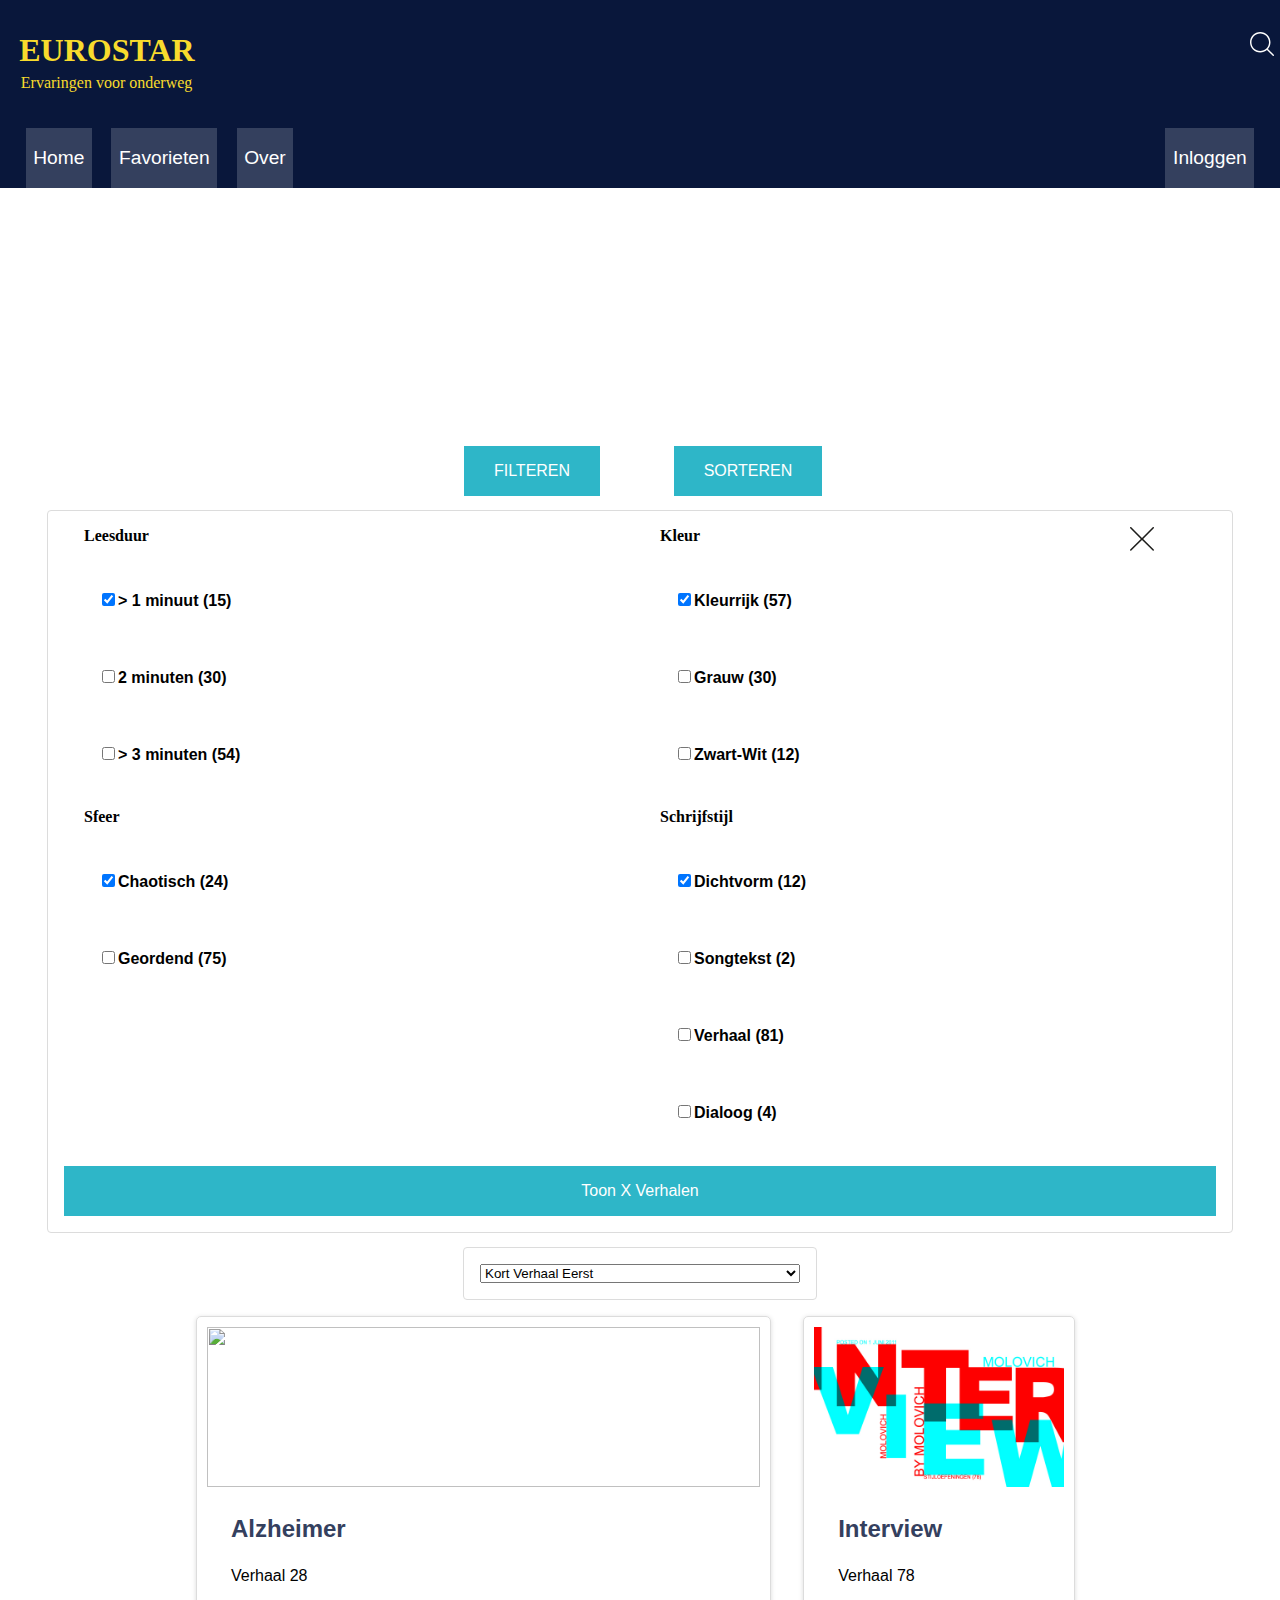
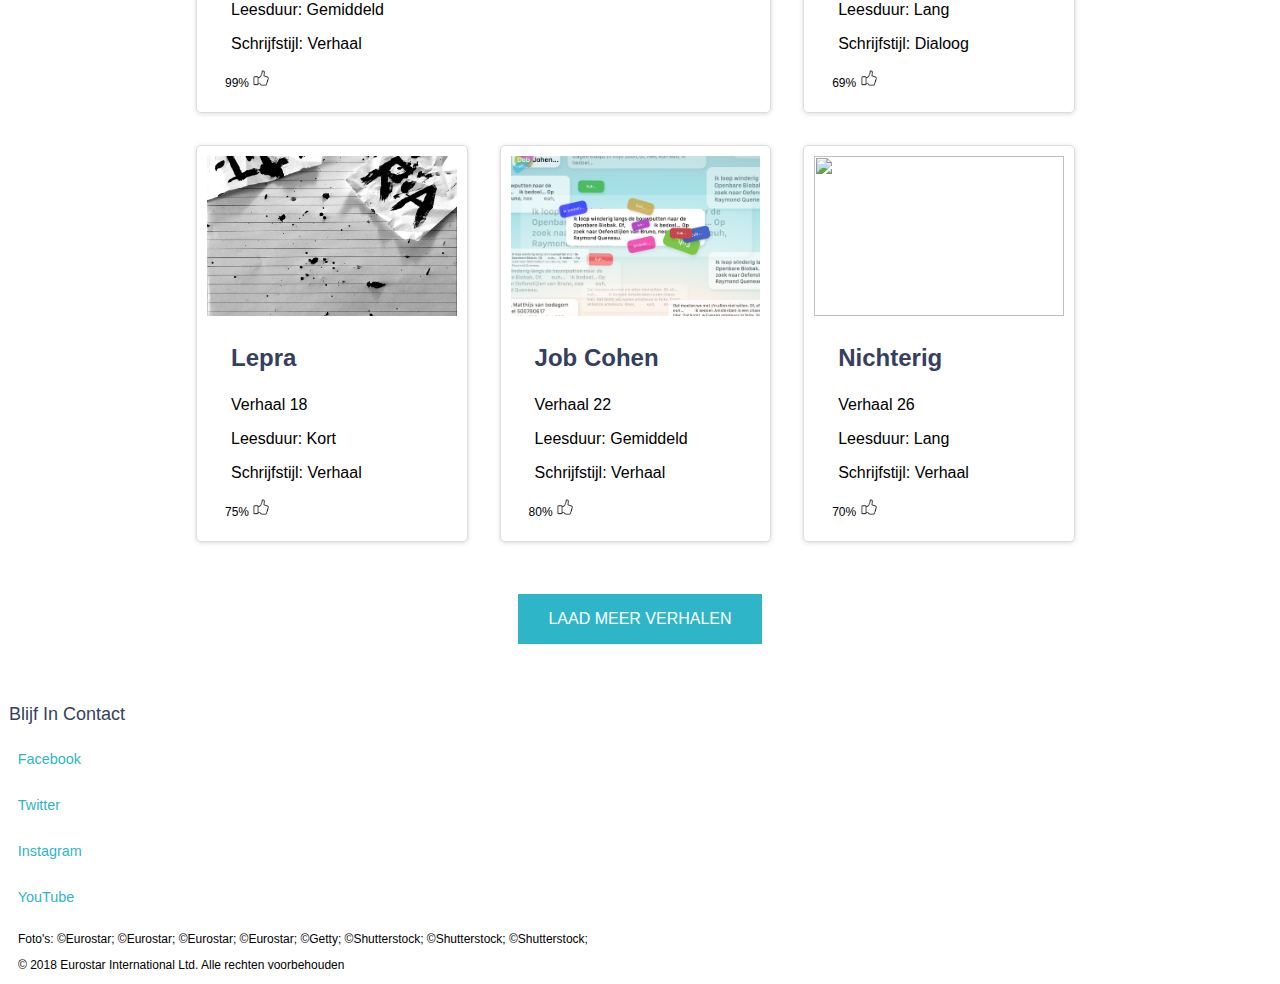
==== index.html @ 20e506d8 "Add files via upload" ====
<!DOCTYPE html>
<html>

<head>
    <title>99 Verhalen</title>
    <link rel="stylesheet" type="text/css" href="style.css">
    <link rel="stylesheet" href="/fonts/aspw-hv.ttf">
    <link rel="stylesheet" href="/fonts/Relay-Regular.ttf">
    <link rel="stylesheet" href="/fonts/Relay-Bold.ttf">
    <link rel="stylesheet" href="/fonts/Pembroke-Regular.ttf">
    <link rel="stylesheet" href="/fonts/Pembroke-Medium.ttf">

    <meta name="viewport" content="width=device-width, initial-scale=1">
</head>

<body>
    <script src="script.js"></script>
    <header>


        <h1>EUROSTAR</h1>
        <p>Ervaringen voor onderweg</p>
        <!--<form>
            <input type="text" placeholder="Zoeken..">
        </form>-->
        <nav>

            <ul>
                <li>
                    <a href="index.html">Home</a>
                </li>
                <li>
                    <a href="favorieten.html">Favorieten</a>
                </li>
                <li>
                    <a href="over.html">Over</a>
                </li>
                <li>
                    <a href="login.html">Inloggen</a>
                </li>
            </ul>
        </nav>

        <button>

            <object data="your.svg" type="image/svg+xml">
                <img src="img/magnifying-glass.svg" />
            </object>
        </button>

    </header>
    <h2>99 VERHALEN VOOR ONDERWEG</h2>


    <section>
        <button type="button" value="Show/Hide" onClick="showHideDiv('divMsg')">FILTEREN</button>
        <button type="button">SORTEREN</button>
    </section>

    <div id="divMsg">
        <form class="filter">
            <button type="button" value="Show/Hide" onClick="showHideDiv('divMsg')">
                <object data="your.svg" type="image/svg+xml">
                    <img src="img/cancel.svg" />
                </object>
            </button>
            <fieldset>
                <legend>Leesduur</legend>
                <label> <input type="checkbox" name="leesduur" value="> 1 min" checked>> 1 minuut (15)</label>
                <label> <input type="checkbox" name="leesduur" value="2 min">2 minuten (30)</label>
                <label> <input type="checkbox" name="leesduur" value="> 3 min">> 3 minuten (54)</label>
            </fieldset>

            <fieldset>
                <legend>Kleur</legend>
                <label><input type="checkbox" name="kleur" value="> 1 min" checked>Kleurrijk (57)</label>
                <label> <input type="checkbox" name="kleur" value="2 min">Grauw (30)</label>
                <label> <input type="checkbox" name="kleur" value="> 3 min">Zwart-Wit (12)</label>
            </fieldset>

            <fieldset>
                <legend>Sfeer</legend>
                <label> <input type="checkbox" name="sfeer" value="> 1 min" checked>Chaotisch (24)</label>
                <label> <input type="checkbox" name="sfeer" value="2 min">Geordend (75)</label>
            </fieldset>

            <fieldset>
                <legend>Schrijfstijl</legend>
                <label><input type="checkbox" name="schrijfstijl" value="> 1 min" checked>Dichtvorm (12)</label>
                <label> <input type="checkbox" name="leesduur" value="2 min">Songtekst (2)</label>
                <label> <input type="checkbox" name="leesduur" value="> 3 min">Verhaal (81)</label>
                <label> <input type="checkbox" name="leesduur" value="> 3 min">Dialoog (4)</label>
            </fieldset>
            <button>Toon X Verhalen</button>
        </form>
    </div>

    <form>
        <select name="sorteer">
            <option value="">Kort Verhaal Eerst</option>
            <option value="">Lang Verhaal Eerst</option>
            <option value="">Oudste Eerst</option>
            <option value="">Best Beoordeeld</option>
            <option value="">Slechtst Beordeeld</option>
        </select>


    </form>




    <main>






        <article>
            <img src="img/Alzheimer%20Poster%20V2.jpg" alt="">
            <h3><a href="verhaal.html">Alzheimer</a></h3>
            <p>Verhaal 28</p>
            <p>Leesduur: Gemiddeld</p>
            <p>Schrijfstijl: Verhaal</p>
            <footer>
                <p class="stars">99% <img src="/img/thumbsup.png" alt=""></p>
            </footer>
        </article>
        <h4> </h4>





        <article>
            <img src="img/Interview%20(78).jpg" alt="">
            <h3><a href="">Interview</a></h3>
            <p>Verhaal 78</p>
            <p>Leesduur: Lang</p>
            <p>Schrijfstijl: Dialoog</p>
            <footer>
                <p class="stars">69% <img src="/img/thumbsup.png" alt=""></p>
            </footer>
        </article>

        <article>
            <img src="img/Lepra_YorickdeWit.jpg" alt="">
            <h3><a href="">Lepra</a></h3>
            <p>Verhaal 18</p>
            <p>Leesduur: Kort</p>
            <p>Schrijfstijl: Verhaal</p>
            <footer>
                <p class="stars">75% <img src="/img/thumbsup.png" alt=""></p>
            </footer>
        </article>

        <article>
            <img src="img/STIJLOEFENINGEN_22.jpg" alt="">
            <h3><a href="">Job Cohen</a></h3>
            <p>Verhaal 22</p>
            <p>Leesduur: Gemiddeld</p>
            <p>Schrijfstijl: Verhaal</p>
            <footer>
                <p class="stars">80% <img src="/img/thumbsup.png" alt=""></p>
            </footer>
        </article>

        <article>
            <img src="img/Nichterig_Desktop_Luuk_Arts.png" alt="">
            <h3><a href="">Nichterig</a></h3>
            <p>Verhaal 26</p>
            <p>Leesduur: Lang</p>
            <p>Schrijfstijl: Verhaal</p>
            <footer>
                <p class="stars">70% <img src="/img/thumbsup.png" alt=""></p>
            </footer>
        </article>




    </main>
    <section>
        <button>LAAD MEER VERHALEN</button>
    </section>


    <footer class="end">
        <h5>Blijf In Contact</h5>
        <ul class="contact">
            <li><a href="">Facebook</a></li>
            <li><a href="">Twitter</a></li>
            <li><a href="">Instagram</a></li>
            <li><a href="">YouTube</a></li>
        </ul>
        <p>Foto's: ©Eurostar; ©Eurostar; ©Eurostar; ©Eurostar; ©Getty; ©Shutterstock; ©Shutterstock; ©Shutterstock;</p>
        <p> © 2018 Eurostar International Ltd. Alle rechten voorbehouden</p>
    </footer>










</body>



</html>
---- style.css ----
body,
html {
    margin: 0;
    padding: 0;

}



.ratings {
    max-width: 25em;
    min-width: 20em;
    min-height: 23em;

}

main {
    display: grid;
    grid-template-columns: 100%;
    margin-left: 2.18em;
    margin-right: 2.18em;

}

a {
    text-decoration: none;
    color: #34405e;
}

article {
    border: 0.0625em;
    padding: 0.625em;
    border-color: gainsboro;
    ;
    border-style: solid;

    margin-bottom: 1em;
    margin: 1em;

    border-radius: 0.3125em;
    box-shadow: 0em 0.0625em 0.3125em gainsboro;
    transition: 0.7sec;
    min-width: 14em;
}

article img {
    height: 10em;
    
}

/* main button:nth-child(-n+2) {
    width: 9em;
*/

}

article h2 {
    background: none;
    color: dimgrey;
    padding: 0.6em;

}



article button {
    margin: auto;
    width: 100%;
    align-content: center;
}

img {
    width: 100%;
    object-fit: cover;
}

header {
    background-color: #09173b;
}

h1 {
    color: #f8db2d;
    font-family: "Aspect";

    padding-bottom: 1em;
    padding-top: 1em;
    text-align: center;
    transition: 0.7s;
    margin-top: 0;
}

h2 {
    font-family: 'Aspect', sans-serif;
    margin-left: 1em;
    color: white;
    background-image: url("https://cdn.aarp.net/content/dam/aarp/money/budgeting_savings/2016/04/1140-yeager-sell-your-used-books.imgcache.rev6feda141288df73e8fd100822bb375ea.jpg");
    padding: 1.25em;
    padding-top: 2.5em;
    padding-bottom: 2.5em;
    margin: 0;
    font-size: 2.25em;
}



body section:nth-child(2) h2 {
    padding: 0.75em;
    padding-top: 2.5em;
    padding-bottom: 3em;
    background-image: url("https://cdn.aarp.net/content/dam/aarp/money/budgeting_savings/2016/04/1140-yeager-sell-your-used-books.imgcache.rev6feda141288df73e8fd100822bb375ea.jpg");
    background-size: 70%;
    color: white;
    height: 8, 25em;
}

h3 {
    font-family: "Pembroke-Medium", sans-serif;
    font-size: 1.5em;
    margin-left: 1em;
    font-weight: bolder;
}

h5 {
    font-family: 'Pembroke', sans-serif;
    font-size: 1.5em;
    font-weight: 400;
    color: #34405e;
    margin: 0;
    margin-left: 0.5em;
}

button {
    background-color: #2eb6c8;
    padding-left: 1.875em;
    padding-right: 1.875em;
    padding-top: 1em;
    padding-bottom: 1em;
    margin-top: 2.25em;
    font-family: "Pembroke", sans-serif;
    color: white;
    font-size: 1em;
    border: none;


}



header p {
    color: #f8db2d;
    margin: auto;
    width: 14em;
    margin-top: -3em;
    font-family: 'Aspect-Light'
}

p {
    font-family: "Pembroke", sans-serif;
    width: 16.125em;
    margin-left: 1.5em;
}



article:hover {}

footer {
    font-size: 0.75em;

}

ul {
    display: flex;
    flex-direction: row;
    margin: auto;
    padding: 0;

}

li {
    margin: .5em;
    margin-bottom: 0;
    margin-top: 1em;
    background-color: #34405e;
    padding: 0.4em;
    padding-top: 0.75em;
    padding-bottom: 0.75em;
    list-style-type: none;
    transition: 4sec;
    /* border-top: solid 0.5em;
    border-color: #34405e; */
    font-size: 1.2em;
}

li a {
    text-decoration: none;
    font-family: "Pembroke", sans-serif;
    color: white;

}

.verhaal {
    content: url("/img/viewportsArtboard%203.jpg");
    width: 100%;
}

button a {
    text-decoration: none;
    color: white;
}

li:hover {
    background-color: #525b75;
    /*
    border-top: solid 0.5em;
    border-color: #f8db2d; */
}

@media(max-width: 37.5em) {
    .verhaal {
        width: 100%;
        background-image: url("/img/Alzheimer%20Poster%20V2.jpg");
    }

    .filter {
        grid-template-columns: 99%;

        display: block;
    }

    form fieldset:first-of-type {
        margin-top: 1.5em;
    }

    .verhaal {
        content: url("/img/viewportsArtboard%205.jpg");
        width: 100%;
    }

}

@media(min-width: 37.5em) and (max-width: 50em) {
    main {
        grid-template-columns: 50% 50%;
        margin-left: 4.12em;
        margin-right: 4.12em;
    }

    header p {
        margin-left: 1.3em;
    }

    article:first-child {
        grid-column-start: 1;
        grid-column-end: 3;
    }

    li {
        padding-top: 1em;
        padding-bottom: 1em;
    }

    h1 {
        text-align: left;
        margin-left: 0.6em;
        margin-right: 0;
    }

    li:nth-of-type(4) {
        margin-left: auto;

    }

    ul {
        margin: 1em;
        margin-bottom: 0;
        max-width: 100%;
    }

    form fieldset:nth-child(3) {
        margin-left: 1.5em;
    }




    h4:first-of-type {
        display: none;
        color: transparent;
        font-size: 0;
    }


    .verhaal {
        content: url("/img/viewportsArtboard%204.jpg");
        width: 100%;
    }




    .filter {
        width: 90%;
        display: grid;
        grid-template-columns: 50% 50%;

    }


}



@media(min-width: 50em) {
    main {
        grid-template-columns: 33% 33% 33%;
        margin-left: 11.25em;
        margin-right: 11.25em;
    }

    li {
        padding-top: 1em;
        padding-bottom: 1em;
    }



    article:first-child {
        grid-column-start: 1;
        grid-column-end: 3;
    }

    li:nth-of-type(4) {
        margin-left: auto;

    }

    h1 {
        text-align: left;
        margin-left: 0.6em;
        margin-right: 0;
    }

    ul {
        margin: 1em;
        margin-bottom: 0;
        max-width: 100%;
    }

    header p {
        margin-left: 1.3em;
    }

    h4:first-of-type {
        display: none;
        color: transparent;
        font-size: 0;
    }

    .verhaal {
        content: url("/img/interatie%20animatie.gif");
        width: 100%;

    }

    .filter {
        width: 90%;
        display: grid;
        grid-template-columns: 50% 50%;
    }

}










footer p {
    width: 100%;
}



fieldset {
    padding: 1em;
    font-family: 'Pembroke', sans-serif;
    border: none;
    display: flex;
    flex-direction: column;
}

legend {
    font-family: "Aspect";
    font-weight: bold;

}

form button {
    margin: 0;
    grid-column-start: 1;
    grid-column-end: 3;

}


nav {

    justify-content: space-between;
}

.rating {
    width: 2em;
    height: 2em;



}

.rating:nth-child(3) {
    transform: rotate(180deg);
}

/*div {
    display: flex;
    align-items: stretch;
    margin: 1em;
    display: none;


}

div p {
    margin: 0;
    padding: 0.5em;
    font-family: "Pembroke", sans-serif;
    color: white;

}

div p:nth-child(1) {
    background-color: green;

}

div p:nth-child(2) {
    background-color: red;

    flex-shrink: 1;

}
*/
label {
    margin: 1em;

    font-family: "Pembroke", sans-serif;
    font-weight: bold;

}

section:first-of-type {

    margin: auto;
    width: 100%;
    display: grid;
    align-self: center;

    grid-template-columns: repeat(6, 1fr);
    grid-gap: 1em;


}

section button {
    grid-column-start: 3;
}

section button:nth-child(2) {
    grid-column-start: 4;
}


/* section p:nth-child(n+3) {
    position: absolute;
}

section p:nth-child(0) {
    left: 4em;
}

section p:nth-child(1) {
    left: 7em;
    bottom: 4em;
}

section p:nth-child(2) {
    left: 2em;
    top: 40em;
}

section p:nth-child(3) {
    left: 15em;
    top: 57em;
}

section p:nth-child(4) {
    left: 10em;
    top: 70em;
}

section p:nth-child(5) {
    left: 1em;
    top: 85em
}

section p:nth-child(6) {
    left: 19em;
    top: 95em
}

section p:nth-child(7) {
    left: 10em;
    top: 120em
}



section article {
    position: relative;
    top: 120em;

}
*/
form {
    display: flex;
    flex-direction: column;
    width: 20em;
    border-style: solid;
    padding: 1em;
    border-width: 0.09em;
    margin: auto;
    border-color: gainsboro;
    border-radius: 0.25em;
    margin-top: 0.875em;

}

form input {

    padding-left: 1.25em;
    padding-right: 1.25em;
    padding-bottom: 1em;
    padding-top: 1em;
    border-radius: 0.2em;
    border-color: #2eb6c8;
    border-width: 0.04em;
    background-color: #c1d4da;
    font-family: 'Pembroke', sans-serif;
    font-size: 1em;

    margin-bottom: 1em;
    margin-top: 1em;
}



article footer {
    position: inherit;

}



/* deze styling zorgt ervoor dat de indicator altijd fixed bovenaan de pagina staat */
.header {
    position: fixed;
    top: 0;
    z-index: 1;
    width: 100%;
    background-color: #faec48;
}

/* De container krijgt een donkerblauwe achterrond */
.progress-container {
    width: 100%;
    height: 0.5em;
    background: #34405e;
}

/* Hier krijgt de progress bar een gele kleur*/
.progress-bar {
    height: 0.5em;
    background: #faec48;
    width: 0%;
}

header button {
    background-color: transparent;
    position: absolute;
    top: 1em;
    right: 0;
    margin: 0;
}

object img {
    width: 1.5em;
    position: absolute;
}

form {
    position: relative;
}


form button:first-of-type {
    background-color: transparent;
    width: 0.75em;
    position: absolute;

    right: 3.5em;
    margin: 0;
}

main h2 {
    padding: 0;
    background: none;
    color: #09173b;
}

h4 {
    border-bottom: solid 0.5em;
    color: #c1d4da;
    width: 5em;
    margin: auto;
    margin-bottom: 2em;

}

.svg {
    object-fit: contain;
    padding: 1em;
}

body section button {
    display: block;
    margin-left: auto;
    margin-right: auto;

}

.thumbs {
    width: 1em;
    display: inline;
    position: relative;
    margin-left: 3em;
    background: transparent;
}

.balk {
    object-fit: contain;
}

.login {
    width: 15em;
    margin: auto;
}

.help {
    font-family: 'Pembroke', sans-serif;
    margin: 0.5em;
}

.empty {
    margin-bottom: 3em;

    background-image: url("");
    background-color: #c1d4da;
    color: #09173b;
}

.contact {
    display: flex;
    flex-direction: column;

}

.contact li {
    background: none;
    margin: 0;

}

.contact li a {
    color: #2eb6c8;
}

.contact li:nth-of-type(4) {
    margin-left: 0;
}

.end {
    margin-bottom: 0;
    margin-top: 5em;
}

.expand input[type=search] {
	width: 15px;
	padding-left: 10px;
	color: transparent;
    cursor: pointer;
   
}
    
.expand input[type=search]:focus {
	width: 130px;
	padding-left: 32px;
	color: #000;
	background-color: #fff;
	cursor: auto;
}
   
.emptyst { padding: 1em;
    margin: 4em;
   font-weight: 700;
    color: grey;
    position: relative;
    margin-bottom: 5em;
    
}
  
p img {
    width: 1.5em;
    height: 1.5em;
  
    object-fit: contain
}
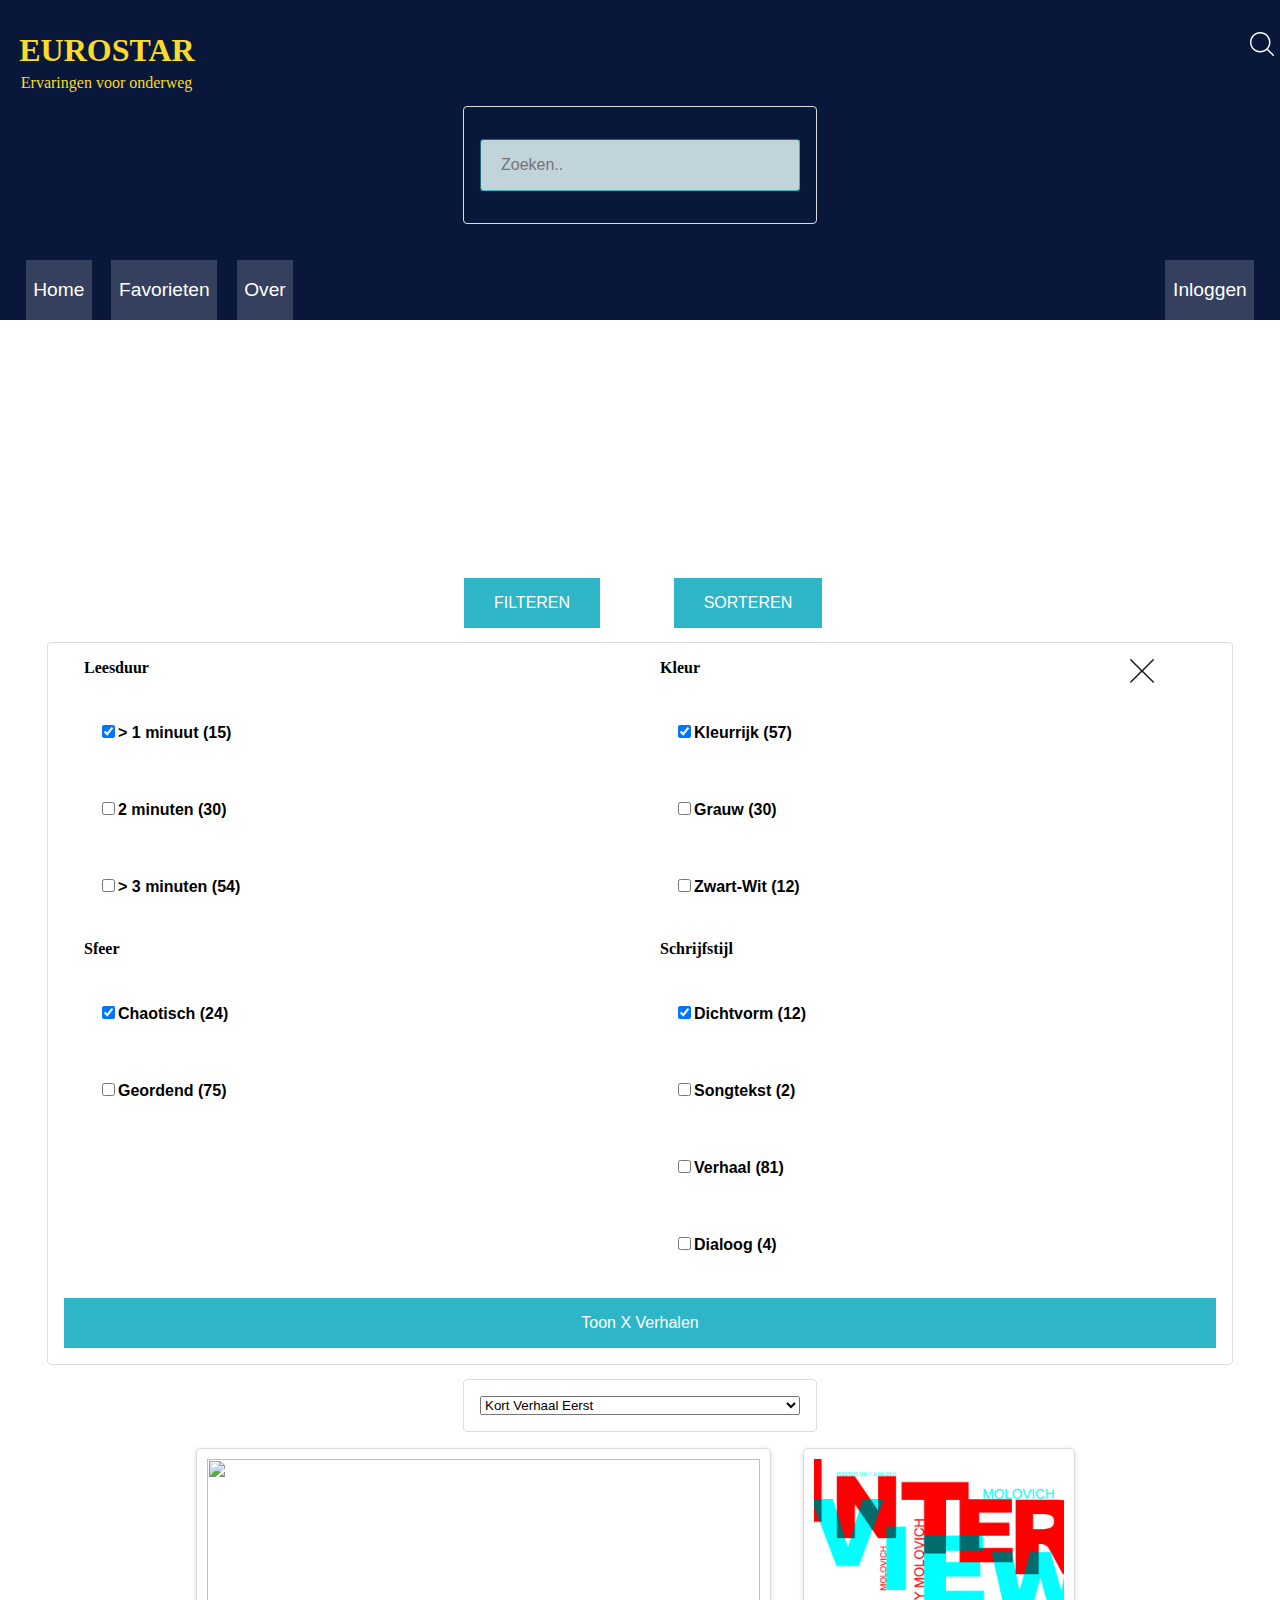
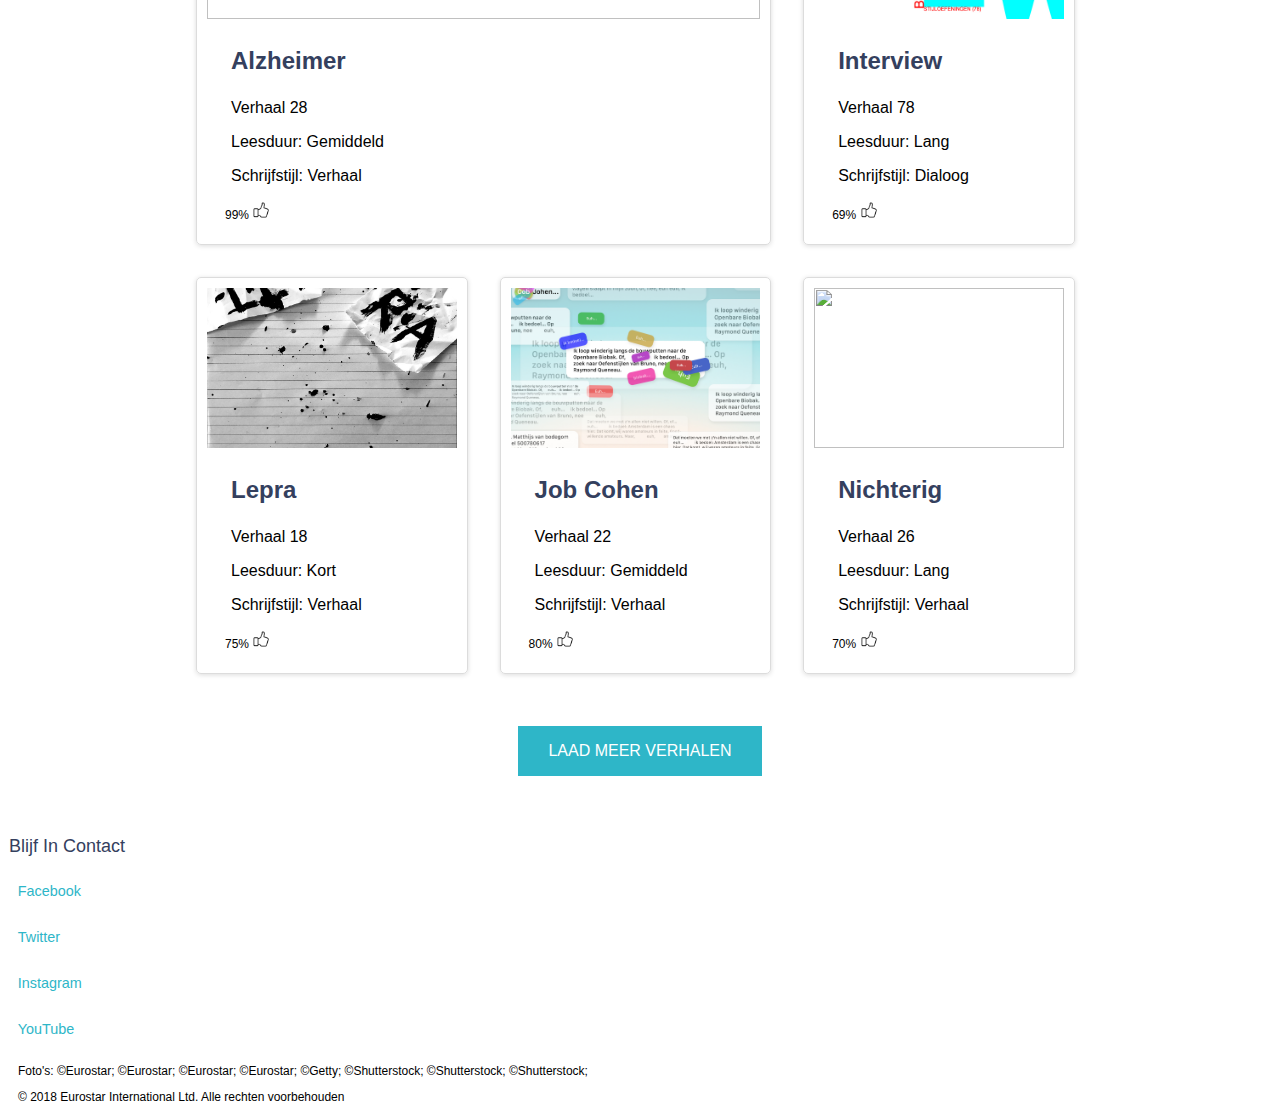
==== commit 836a7288: "Add files via upload" ====
--- a/index.html
+++ b/index.html
@@ -4,11 +4,11 @@
 <head>
     <title>99 Verhalen</title>
     <link rel="stylesheet" type="text/css" href="style.css">
-    <link rel="stylesheet" href="/fonts/aspw-hv.ttf">
-    <link rel="stylesheet" href="/fonts/Relay-Regular.ttf">
-    <link rel="stylesheet" href="/fonts/Relay-Bold.ttf">
-    <link rel="stylesheet" href="/fonts/Pembroke-Regular.ttf">
-    <link rel="stylesheet" href="/fonts/Pembroke-Medium.ttf">
+    <link rel="stylesheet" href="fonts/aspw-hv.ttf">
+    <link rel="stylesheet" href="fonts/Relay-Regular.ttf">
+    <link rel="stylesheet" href="fonts/Relay-Bold.ttf">
+    <link rel="stylesheet" href="fonts/Pembroke-Regular.ttf">
+    <link rel="stylesheet" href="fonts/Pembroke-Medium.ttf">
 
     <meta name="viewport" content="width=device-width, initial-scale=1">
 </head>
@@ -20,9 +20,9 @@
 
         <h1>EUROSTAR</h1>
         <p>Ervaringen voor onderweg</p>
-        <!--<form>
+        <form class="zoeken">
             <input type="text" placeholder="Zoeken..">
-        </form>-->
+        </form>
         <nav>
 
             <ul>
@@ -44,7 +44,7 @@
         <button>
 
             <object data="your.svg" type="image/svg+xml">
-                <img src="img/magnifying-glass.svg" />
+                <img class="mag" src="img/magnifying-glass.svg" />
             </object>
         </button>
 
@@ -124,7 +124,7 @@
             <p>Leesduur: Gemiddeld</p>
             <p>Schrijfstijl: Verhaal</p>
             <footer>
-                <p class="stars">99% <img src="/img/thumbsup.png" alt=""></p>
+                <p class="stars">99% <img src="img/thumbsup.png" alt=""></p>
             </footer>
         </article>
         <h4> </h4>
@@ -140,7 +140,7 @@
             <p>Leesduur: Lang</p>
             <p>Schrijfstijl: Dialoog</p>
             <footer>
-                <p class="stars">69% <img src="/img/thumbsup.png" alt=""></p>
+                <p class="stars">69% <img src="img/thumbsup.png" alt=""></p>
             </footer>
         </article>
 
@@ -151,7 +151,7 @@
             <p>Leesduur: Kort</p>
             <p>Schrijfstijl: Verhaal</p>
             <footer>
-                <p class="stars">75% <img src="/img/thumbsup.png" alt=""></p>
+                <p class="stars">75% <img src="img/thumbsup.png" alt=""></p>
             </footer>
         </article>
 
@@ -162,7 +162,7 @@
             <p>Leesduur: Gemiddeld</p>
             <p>Schrijfstijl: Verhaal</p>
             <footer>
-                <p class="stars">80% <img src="/img/thumbsup.png" alt=""></p>
+                <p class="stars">80% <img src="img/thumbsup.png" alt=""></p>
             </footer>
         </article>
 
@@ -173,7 +173,7 @@
             <p>Leesduur: Lang</p>
             <p>Schrijfstijl: Verhaal</p>
             <footer>
-                <p class="stars">70% <img src="/img/thumbsup.png" alt=""></p>
+                <p class="stars">70% <img src="img/thumbsup.png" alt=""></p>
             </footer>
         </article>
 
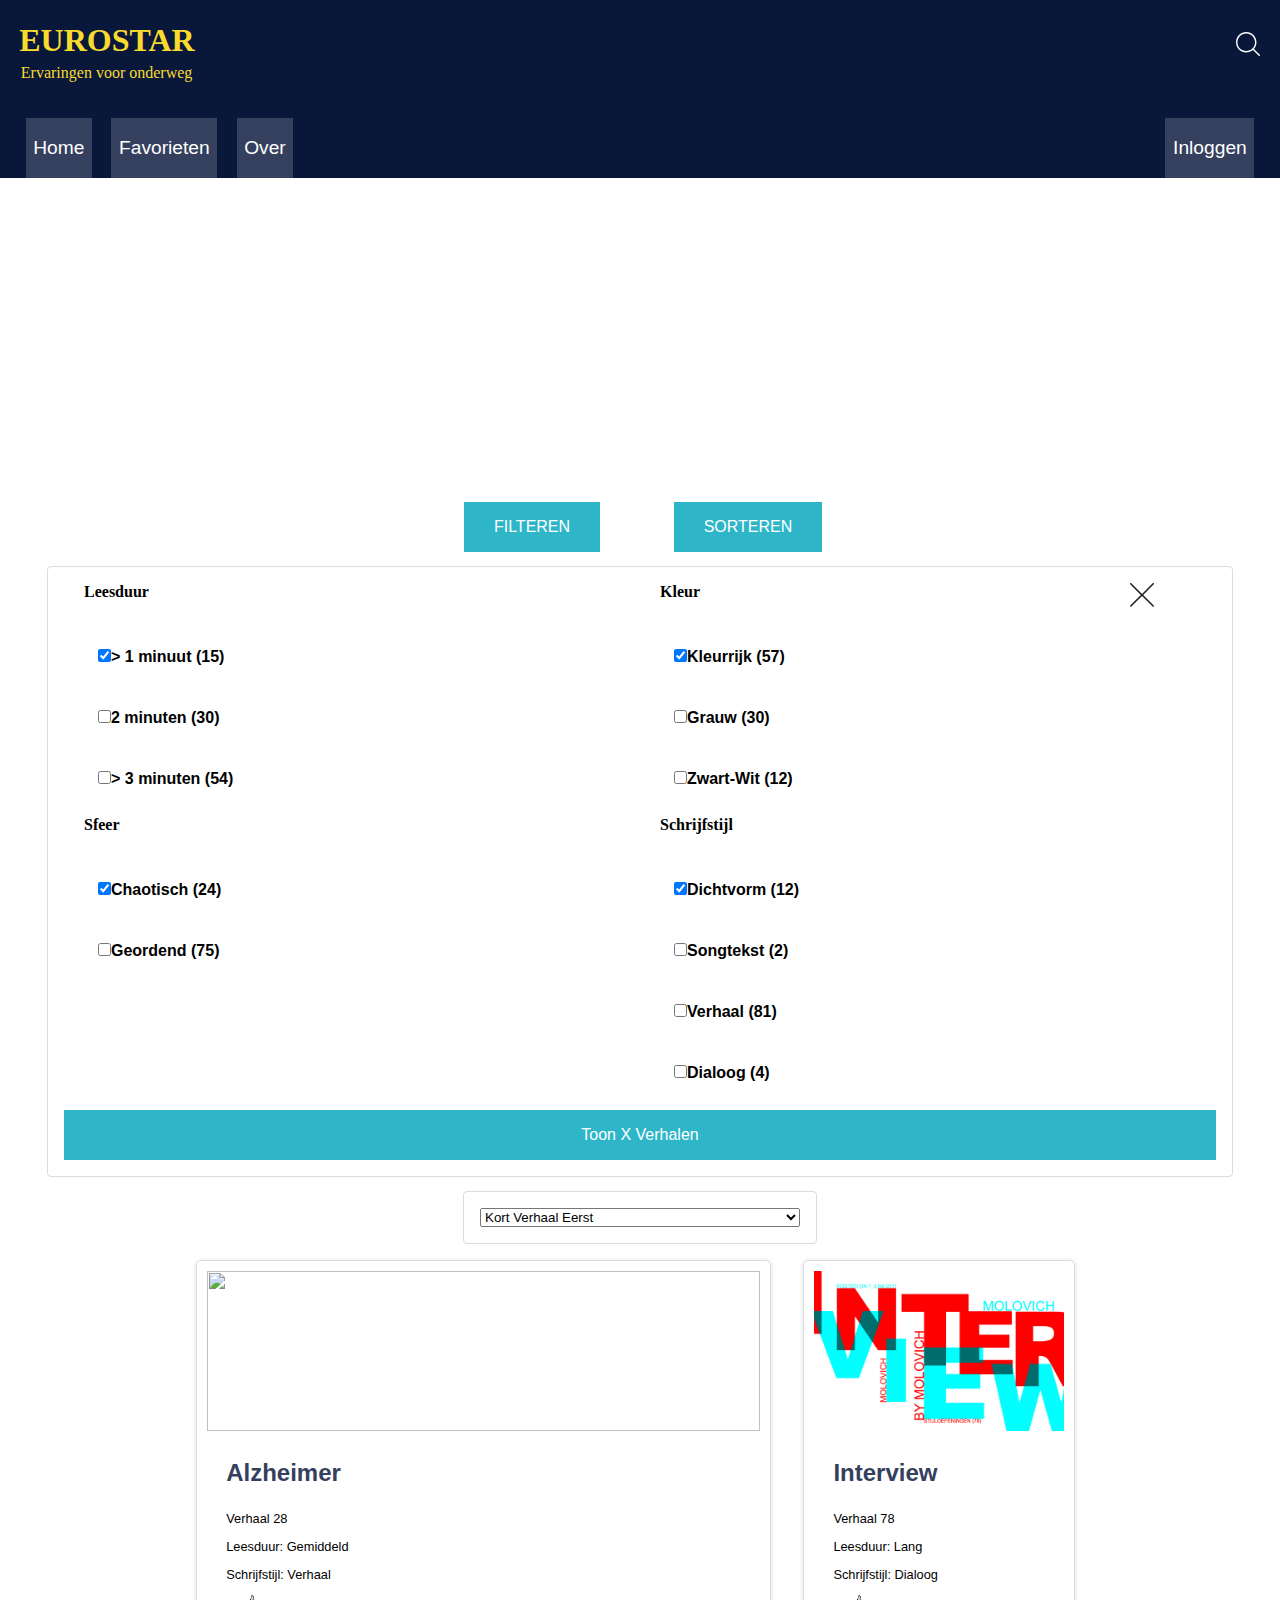
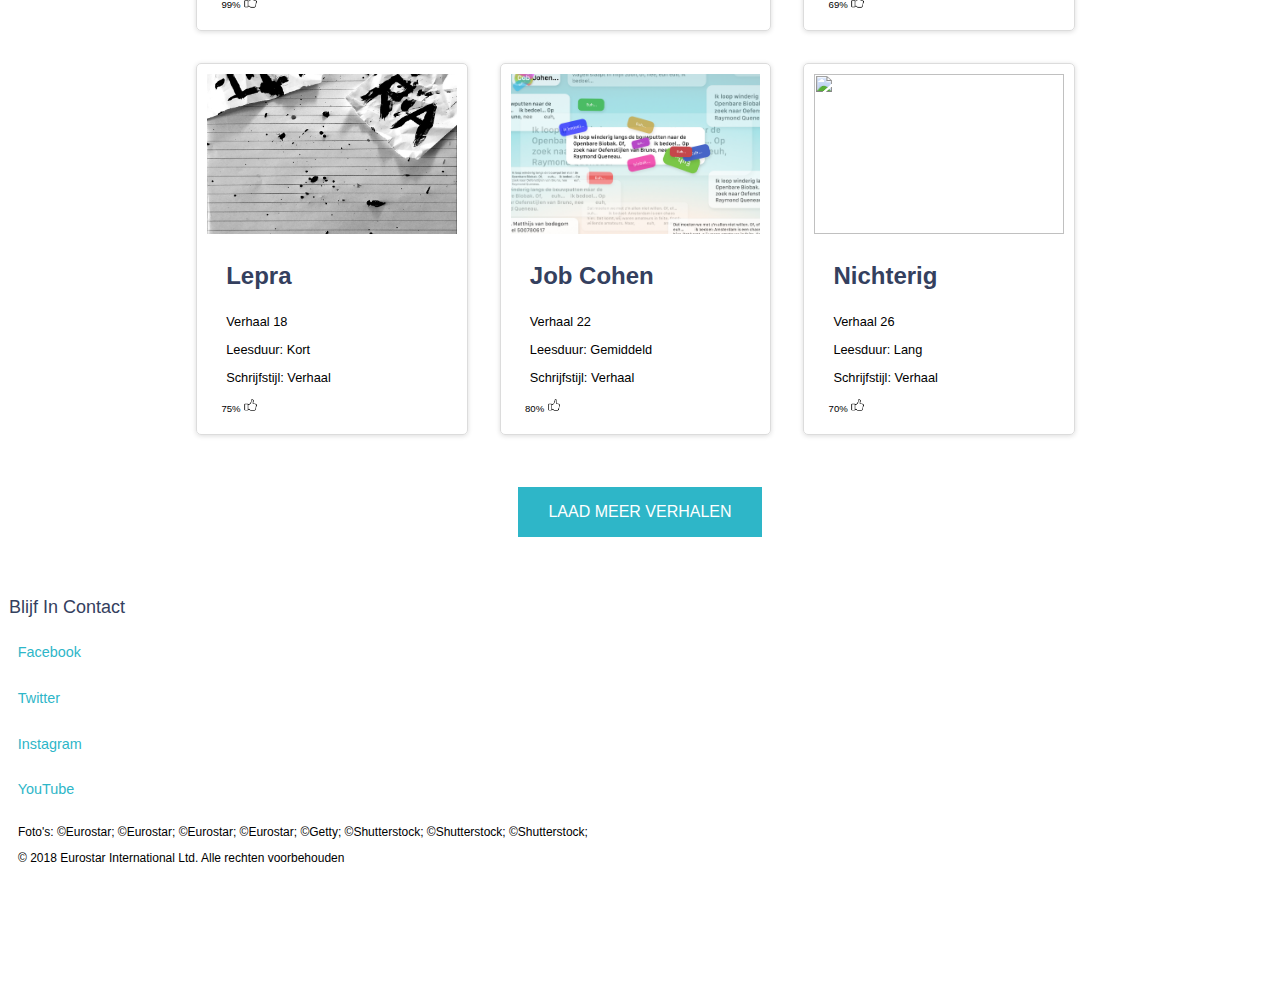
==== commit e44251e8: "Add files via upload" ====
--- a/index.html
+++ b/index.html
@@ -14,15 +14,18 @@
 </head>
 
 <body>
-    <script src="script.js"></script>
+    
     <header>
-
+    <section>
+ <form action="/index.html" class="show-search">
+      <input type="text" placeholder="Zoeken.." name="search">
+      <button type="submit"></button>
+        </form>
+        </section>
 
         <h1>EUROSTAR</h1>
         <p>Ervaringen voor onderweg</p>
-        <form class="zoeken">
-            <input type="text" placeholder="Zoeken..">
-        </form>
+      
         <nav>
 
             <ul>
@@ -40,20 +43,21 @@
                 </li>
             </ul>
         </nav>
-
         <button>
 
             <object data="your.svg" type="image/svg+xml">
-                <img class="mag" src="img/magnifying-glass.svg" />
+                <img src="img/magnifying-glass.svg" />
             </object>
         </button>
 
+    
+
     </header>
     <h2>99 VERHALEN VOOR ONDERWEG</h2>
 
 
     <section>
-        <button type="button" value="Show/Hide" onClick="showHideDiv('divMsg')">FILTEREN</button>
+        <button type="button">FILTEREN</button>
         <button type="button">SORTEREN</button>
     </section>
 
@@ -127,7 +131,7 @@
                 <p class="stars">99% <img src="img/thumbsup.png" alt=""></p>
             </footer>
         </article>
-        <h4> </h4>
+        <div></div>
 
 
 
@@ -198,17 +202,8 @@
         <p> © 2018 Eurostar International Ltd. Alle rechten voorbehouden</p>
     </footer>
 
-
-
-
-
-
-
-
-
-
 </body>
-
+<script src="script.js"></script>
 
 
 </html>
--- a/style.css
+++ b/style.css
@@ -19,8 +19,11 @@
     grid-template-columns: 100%;
     margin-left: 2.18em;
     margin-right: 2.18em;
-
-}
+     margin-left: auto;
+    margin-right: auto;
+    transition: 0.7s ease-out;
+}
+
 
 a {
     text-decoration: none;
@@ -31,16 +34,15 @@
     border: 0.0625em;
     padding: 0.625em;
     border-color: gainsboro;
-    ;
+    
     border-style: solid;
-
     margin-bottom: 1em;
     margin: 1em;
-
     border-radius: 0.3125em;
     box-shadow: 0em 0.0625em 0.3125em gainsboro;
-    transition: 0.7sec;
+    transition:  0.7sec ease-out;
     min-width: 14em;
+    
 }
 
 article img {
@@ -99,6 +101,7 @@
     padding-bottom: 2.5em;
     margin: 0;
     font-size: 2.25em;
+    min-height: 3em;
 }
 
 
@@ -116,7 +119,7 @@
 h3 {
     font-family: "Pembroke-Medium", sans-serif;
     font-size: 1.5em;
-    margin-left: 1em;
+    margin-left: 0.8em;
     font-weight: bolder;
 }
 
@@ -162,7 +165,10 @@
 
 
 
-article:hover {}
+article:hover {
+    transform: scale(1.04);
+}
+
 
 footer {
     font-size: 0.75em;
@@ -200,7 +206,7 @@
 }
 
 .verhaal {
-    content: url("/img/viewportsArtboard%203.jpg");
+    content: url("img/viewportsArtboard%203.jpg");
     width: 100%;
 }
 
@@ -216,10 +222,20 @@
     border-color: #f8db2d; */
 }
 
-@media(max-width: 37.5em) {
+input:invalid {
+    background-color: lightgray;
+}
+
+
+
+input:last-child {
+     background-color: #c1d4da;
+}
+
+@media(max-width: 42em) {
     .verhaal {
         width: 100%;
-        background-image: url("/img/Alzheimer%20Poster%20V2.jpg");
+        background-image: url("img/Alzheimer%20Poster%20V2.jpg");
     }
 
     .filter {
@@ -233,18 +249,29 @@
     }
 
     .verhaal {
-        content: url("/img/viewportsArtboard%205.jpg");
+        content: url("img/viewportsArtboard%205.jpg");
         width: 100%;
     }
-
-}
-
-@media(min-width: 37.5em) and (max-width: 50em) {
+    
+    .zoeken {
+    display: none;
+}
+    nav ul {
+justify-content: center;    
+    }
+    
+   
+}
+
+@media(min-width: 42em) and (max-width: 73em) {
     main {
         grid-template-columns: 50% 50%;
         margin-left: 4.12em;
         margin-right: 4.12em;
     }
+    .zoeken {
+    display: none;
+}
 
     header p {
         margin-left: 1.3em;
@@ -280,11 +307,13 @@
     form fieldset:nth-child(3) {
         margin-left: 1.5em;
     }
-
-
-
-
-    h4:first-of-type {
+    
+   
+
+
+
+
+   main div {
         display: none;
         color: transparent;
         font-size: 0;
@@ -292,7 +321,7 @@
 
 
     .verhaal {
-        content: url("/img/viewportsArtboard%204.jpg");
+        content: url("img/viewportsArtboard%204.jpg");
         width: 100%;
     }
 
@@ -311,19 +340,29 @@
 
 
 
-@media(min-width: 50em) {
+@media(min-width: 73em) {
     main {
         grid-template-columns: 33% 33% 33%;
         margin-left: 11.25em;
         margin-right: 11.25em;
     }
+    
+    .mag {
+        display: none;
+    }
 
     li {
         padding-top: 1em;
         padding-bottom: 1em;
     }
 
-
+.zoeken {
+    float: right;
+    position: absolute;
+    right: -0.5em;
+    top: -1em;
+    border: none;
+}
 
     article:first-child {
         grid-column-start: 1;
@@ -351,14 +390,14 @@
         margin-left: 1.3em;
     }
 
-    h4:first-of-type {
+    main div {
         display: none;
         color: transparent;
         font-size: 0;
     }
 
     .verhaal {
-        content: url("/img/interatie%20animatie.gif");
+        content: url("img/interatie%20animatie.gif");
         width: 100%;
 
     }
@@ -370,15 +409,6 @@
     }
 
 }
-
-
-
-
-
-
-
-
-
 
 footer p {
     width: 100%;
@@ -402,6 +432,7 @@
 
 form button {
     margin: 0;
+    width: 100%;
     grid-column-start: 1;
     grid-column-end: 3;
 
@@ -546,6 +577,7 @@
     border-color: gainsboro;
     border-radius: 0.25em;
     margin-top: 0.875em;
+    transition: 0.7sec;
 
 }
 
@@ -631,12 +663,8 @@
     color: #09173b;
 }
 
-h4 {
-    border-bottom: solid 0.5em;
-    color: #c1d4da;
-    width: 5em;
-    margin: auto;
-    margin-bottom: 2em;
+
+
 
 }
 
@@ -737,4 +765,86 @@
     height: 1.5em;
   
     object-fit: contain
-}+}
+
+
+
+main div {
+      border-bottom: solid 0.5em;
+    color: #c1d4da;
+    width: 15em;
+    margin: auto;
+    margin-bottom: 2em;
+}
+
+article p {
+    font-size: 0.8em;
+    
+}
+
+input {
+    margin: 0;
+    
+    
+}
+
+label {
+    margin-bottom: 0;
+}
+input:focus {
+     outline: none;
+    transform: scale(1.05);
+}
+
+
+header {
+    margin-top: -8em;
+    transition: margin 0.4s ease-out;
+}
+
+.show-search{
+    margin-top: 0em;
+}
+
+header > button {
+    width: 1em;
+    margin-right: 0.9em;;
+}
+
+button img {
+    object-fit:scale-down;
+}
+
+button:hover {
+    background-color: #c1d4da;
+}
+
+button:focus {
+    outline: none;
+}
+
+footer li:hover {
+    text-decoration: underline;
+}
+
+input:required:valid {
+    border-color: green;
+    background: url("img/tick-sign.svg") no-repeat 95% 50%;
+  background-size: 25px;
+}
+
+
+
+.show {
+    display: none;
+}
+
+.iets {
+    margin-top: 0;
+}
+
+header button:hover {
+    background-color: transparent;
+    transform: scale(1.04);
+}
+
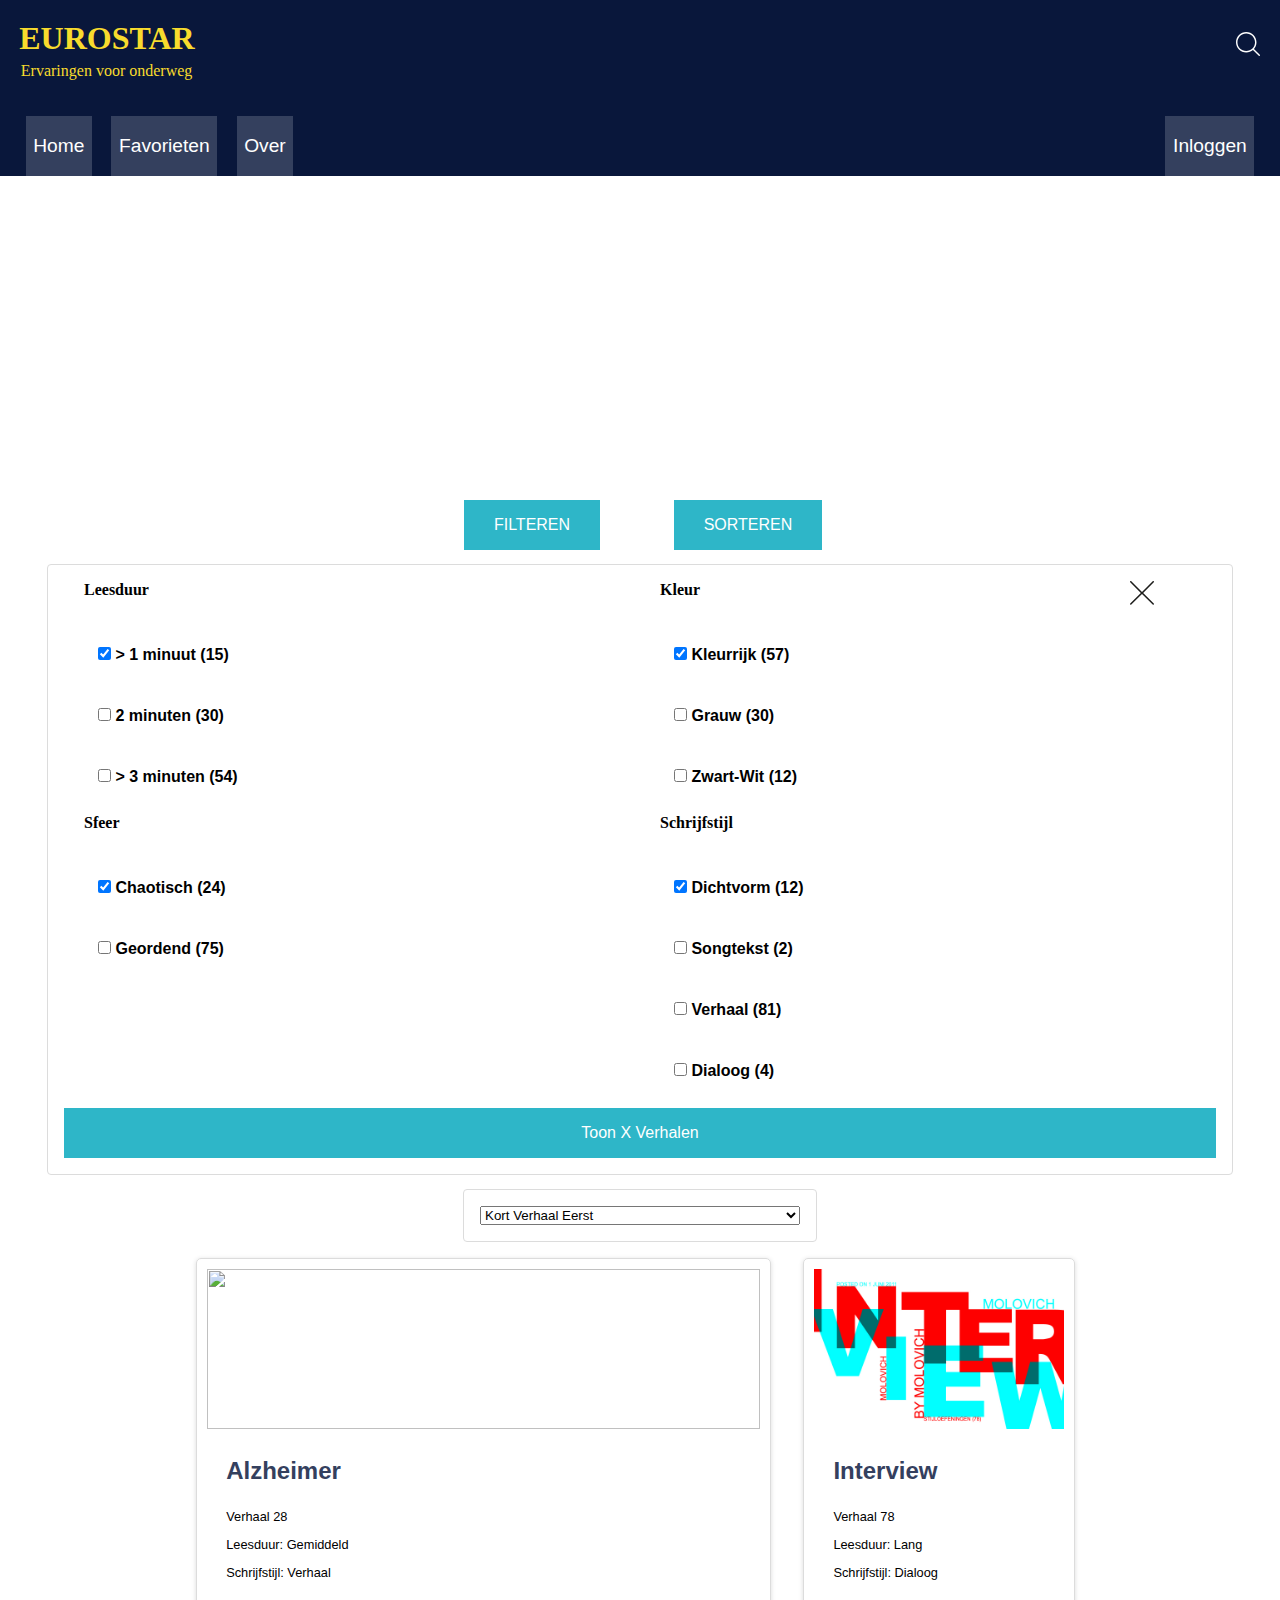
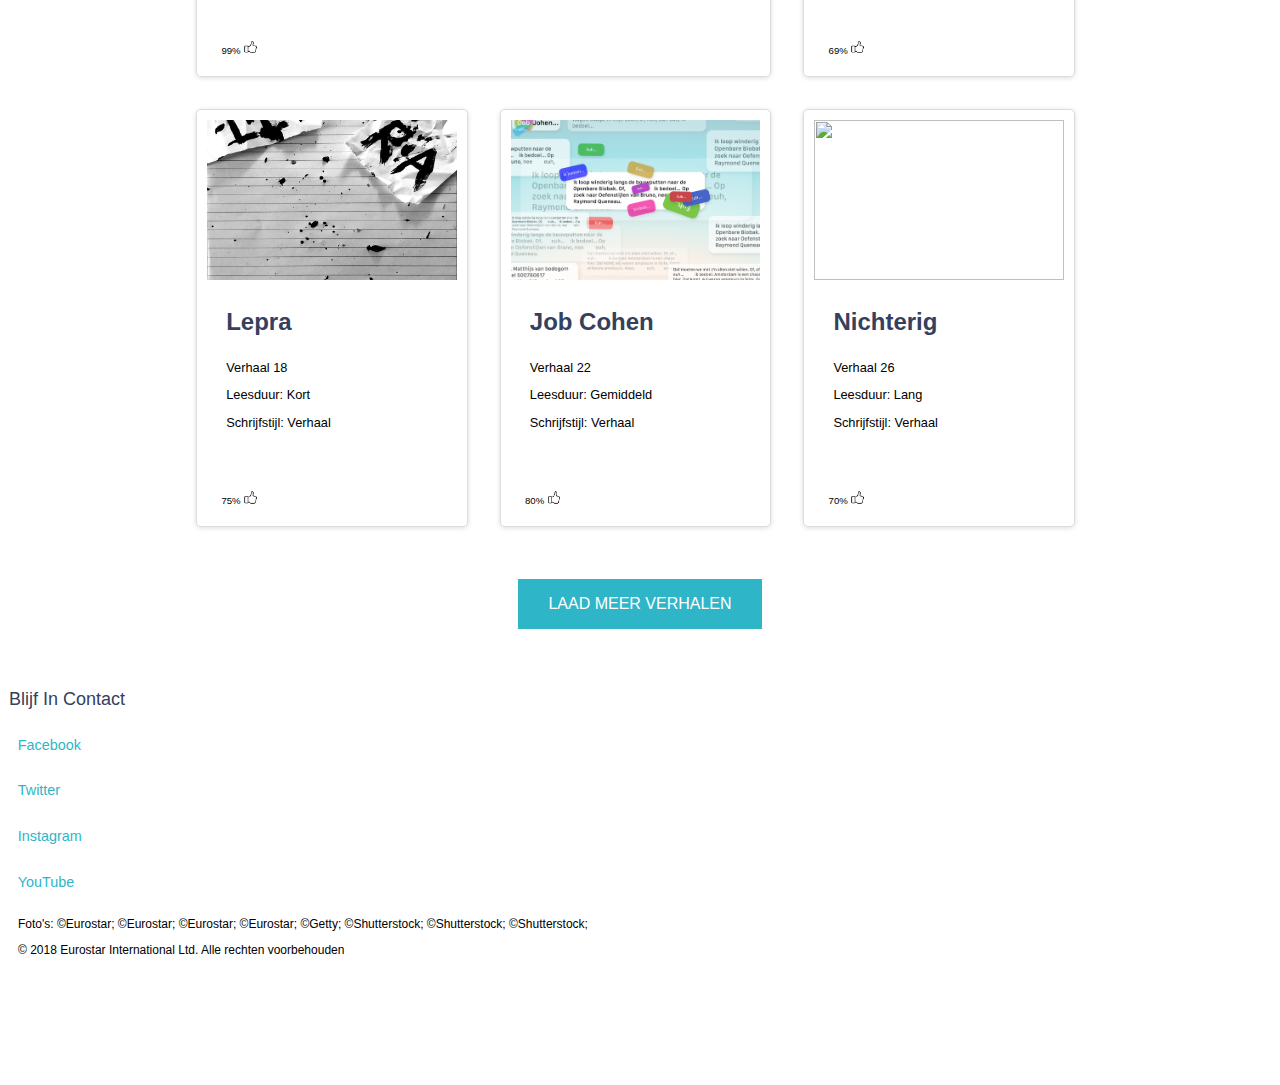
==== commit 4c2e3fea: "Add files via upload" ====
--- a/index.html
+++ b/index.html
@@ -17,7 +17,7 @@
     
     <header>
     <section>
- <form action="/index.html" class="show-search">
+ <form action="/index.html">
       <input type="text" placeholder="Zoeken.." name="search">
       <button type="submit"></button>
         </form>
@@ -61,39 +61,39 @@
         <button type="button">SORTEREN</button>
     </section>
 
-    <div id="divMsg">
-        <form class="filter">
-            <button type="button" value="Show/Hide" onClick="showHideDiv('divMsg')">
+    <div>
+        <form>
+            <button type="button" value="Show/Hide">
                 <object data="your.svg" type="image/svg+xml">
                     <img src="img/cancel.svg" />
                 </object>
             </button>
             <fieldset>
                 <legend>Leesduur</legend>
-                <label> <input type="checkbox" name="leesduur" value="> 1 min" checked>> 1 minuut (15)</label>
-                <label> <input type="checkbox" name="leesduur" value="2 min">2 minuten (30)</label>
-                <label> <input type="checkbox" name="leesduur" value="> 3 min">> 3 minuten (54)</label>
+                <label> <input type="checkbox" name="leesduur" value="> 1 min" checked> > 1 minuut (15)</label>
+                <label> <input type="checkbox" name="leesduur" value="2 min"> 2 minuten (30)</label>
+                <label> <input type="checkbox" name="leesduur" value="> 3 min"> > 3 minuten (54)</label>
             </fieldset>
 
             <fieldset>
                 <legend>Kleur</legend>
-                <label><input type="checkbox" name="kleur" value="> 1 min" checked>Kleurrijk (57)</label>
-                <label> <input type="checkbox" name="kleur" value="2 min">Grauw (30)</label>
-                <label> <input type="checkbox" name="kleur" value="> 3 min">Zwart-Wit (12)</label>
+                <label><input type="checkbox" name="kleur" value="> 1 min" checked> Kleurrijk (57)</label>
+                <label> <input type="checkbox" name="kleur" value="2 min"> Grauw (30)</label>
+                <label> <input type="checkbox" name="kleur" value="> 3 min"> Zwart-Wit (12)</label>
             </fieldset>
 
             <fieldset>
                 <legend>Sfeer</legend>
-                <label> <input type="checkbox" name="sfeer" value="> 1 min" checked>Chaotisch (24)</label>
-                <label> <input type="checkbox" name="sfeer" value="2 min">Geordend (75)</label>
+                <label> <input type="checkbox" name="sfeer" value="> 1 min" checked> Chaotisch (24)</label>
+                <label> <input type="checkbox" name="sfeer" value="2 min"> Geordend (75)</label>
             </fieldset>
 
             <fieldset>
                 <legend>Schrijfstijl</legend>
-                <label><input type="checkbox" name="schrijfstijl" value="> 1 min" checked>Dichtvorm (12)</label>
-                <label> <input type="checkbox" name="leesduur" value="2 min">Songtekst (2)</label>
-                <label> <input type="checkbox" name="leesduur" value="> 3 min">Verhaal (81)</label>
-                <label> <input type="checkbox" name="leesduur" value="> 3 min">Dialoog (4)</label>
+                <label><input type="checkbox" name="schrijfstijl" value="> 1 min" checked> Dichtvorm (12)</label>
+                <label> <input type="checkbox" name="leesduur" value="2 min"> Songtekst (2)</label>
+                <label> <input type="checkbox" name="leesduur" value="> 3 min"> Verhaal (81)</label>
+                <label> <input type="checkbox" name="leesduur" value="> 3 min"> Dialoog (4)</label>
             </fieldset>
             <button>Toon X Verhalen</button>
         </form>
@@ -110,7 +110,7 @@
 
 
     </form>
-
+   
 
 
 
@@ -128,7 +128,7 @@
             <p>Leesduur: Gemiddeld</p>
             <p>Schrijfstijl: Verhaal</p>
             <footer>
-                <p class="stars">99% <img src="img/thumbsup.png" alt=""></p>
+                <p>99% <img src="img/thumbsup.png" alt=""></p>
             </footer>
         </article>
         <div></div>
@@ -144,7 +144,7 @@
             <p>Leesduur: Lang</p>
             <p>Schrijfstijl: Dialoog</p>
             <footer>
-                <p class="stars">69% <img src="img/thumbsup.png" alt=""></p>
+                <p>69% <img src="img/thumbsup.png" alt=""></p>
             </footer>
         </article>
 
@@ -155,7 +155,7 @@
             <p>Leesduur: Kort</p>
             <p>Schrijfstijl: Verhaal</p>
             <footer>
-                <p class="stars">75% <img src="img/thumbsup.png" alt=""></p>
+                <p>75% <img src="img/thumbsup.png" alt=""></p>
             </footer>
         </article>
 
@@ -166,7 +166,7 @@
             <p>Leesduur: Gemiddeld</p>
             <p>Schrijfstijl: Verhaal</p>
             <footer>
-                <p class="stars">80% <img src="img/thumbsup.png" alt=""></p>
+                <p>80% <img src="img/thumbsup.png" alt=""></p>
             </footer>
         </article>
 
@@ -177,7 +177,7 @@
             <p>Leesduur: Lang</p>
             <p>Schrijfstijl: Verhaal</p>
             <footer>
-                <p class="stars">70% <img src="img/thumbsup.png" alt=""></p>
+                <p>70% <img src="img/thumbsup.png" alt=""></p>
             </footer>
         </article>
 
@@ -190,9 +190,9 @@
     </section>
 
 
-    <footer class="end">
-        <h5>Blijf In Contact</h5>
-        <ul class="contact">
+    <footer>
+        <h4>Blijf In Contact</h4>
+        <ul>
             <li><a href="">Facebook</a></li>
             <li><a href="">Twitter</a></li>
             <li><a href="">Instagram</a></li>
--- a/style.css
+++ b/style.css
@@ -40,7 +40,7 @@
     margin: 1em;
     border-radius: 0.3125em;
     box-shadow: 0em 0.0625em 0.3125em gainsboro;
-    transition:  0.7sec ease-out;
+    transition: 0.3s ease-out;
     min-width: 14em;
     
 }
@@ -78,6 +78,7 @@
 
 header {
     background-color: #09173b;
+   
 }
 
 h1 {
@@ -123,7 +124,7 @@
     font-weight: bolder;
 }
 
-h5 {
+h4 {
     font-family: 'Pembroke', sans-serif;
     font-size: 1.5em;
     font-weight: 400;
@@ -143,6 +144,7 @@
     color: white;
     font-size: 1em;
     border: none;
+    transition: 0.3s;
 
 
 }
@@ -166,6 +168,7 @@
 
 
 article:hover {
+    transition: 0.3s ease-out;
     transform: scale(1.04);
 }
 
@@ -238,7 +241,7 @@
         background-image: url("img/Alzheimer%20Poster%20V2.jpg");
     }
 
-    .filter {
+    div form {
         grid-template-columns: 99%;
 
         display: block;
@@ -328,7 +331,7 @@
 
 
 
-    .filter {
+    div form {
         width: 90%;
         display: grid;
         grid-template-columns: 50% 50%;
@@ -402,11 +405,14 @@
 
     }
 
-    .filter {
+    div form {
         width: 90%;
         display: grid;
         grid-template-columns: 50% 50%;
     }
+    
+   
+ 
 
 }
 
@@ -514,58 +520,6 @@
     grid-column-start: 4;
 }
 
-
-/* section p:nth-child(n+3) {
-    position: absolute;
-}
-
-section p:nth-child(0) {
-    left: 4em;
-}
-
-section p:nth-child(1) {
-    left: 7em;
-    bottom: 4em;
-}
-
-section p:nth-child(2) {
-    left: 2em;
-    top: 40em;
-}
-
-section p:nth-child(3) {
-    left: 15em;
-    top: 57em;
-}
-
-section p:nth-child(4) {
-    left: 10em;
-    top: 70em;
-}
-
-section p:nth-child(5) {
-    left: 1em;
-    top: 85em
-}
-
-section p:nth-child(6) {
-    left: 19em;
-    top: 95em
-}
-
-section p:nth-child(7) {
-    left: 10em;
-    top: 120em
-}
-
-
-
-section article {
-    position: relative;
-    top: 120em;
-
-}
-*/
 form {
     display: flex;
     flex-direction: column;
@@ -577,7 +531,8 @@
     border-color: gainsboro;
     border-radius: 0.25em;
     margin-top: 0.875em;
-    transition: 0.7sec;
+    transition: 0.7sec ease-out;
+    
 
 }
 
@@ -593,7 +548,7 @@
     background-color: #c1d4da;
     font-family: 'Pembroke', sans-serif;
     font-size: 1em;
-
+    
     margin-bottom: 1em;
     margin-top: 1em;
 }
@@ -692,12 +647,12 @@
     object-fit: contain;
 }
 
-.login {
+article form {
     width: 15em;
     margin: auto;
 }
 
-.help {
+form a {
     font-family: 'Pembroke', sans-serif;
     margin: 0.5em;
 }
@@ -710,27 +665,27 @@
     color: #09173b;
 }
 
-.contact {
+footer ul {
     display: flex;
     flex-direction: column;
 
 }
 
-.contact li {
+footer li {
     background: none;
     margin: 0;
 
 }
 
-.contact li a {
+footer li a {
     color: #2eb6c8;
 }
 
-.contact li:nth-of-type(4) {
+footer li:nth-of-type(4) {
     margin-left: 0;
 }
 
-.end {
+footer:last-of-type {
     margin-bottom: 0;
     margin-top: 5em;
 }
@@ -825,6 +780,7 @@
 
 footer li:hover {
     text-decoration: underline;
+    background-color: transparent;
 }
 
 input:required:valid {
@@ -839,6 +795,8 @@
     display: none;
 }
 
+
+
 .iets {
     margin-top: 0;
 }
@@ -848,3 +806,22 @@
     transform: scale(1.04);
 }
 
+section form {
+    border-style: none;
+    margin: 0;
+   
+}
+
+article div {
+    border-bottom: none;
+}
+
+form p {
+    margin: 0;
+    margin-left: 1.2em;
+}
+
+
+
+
+
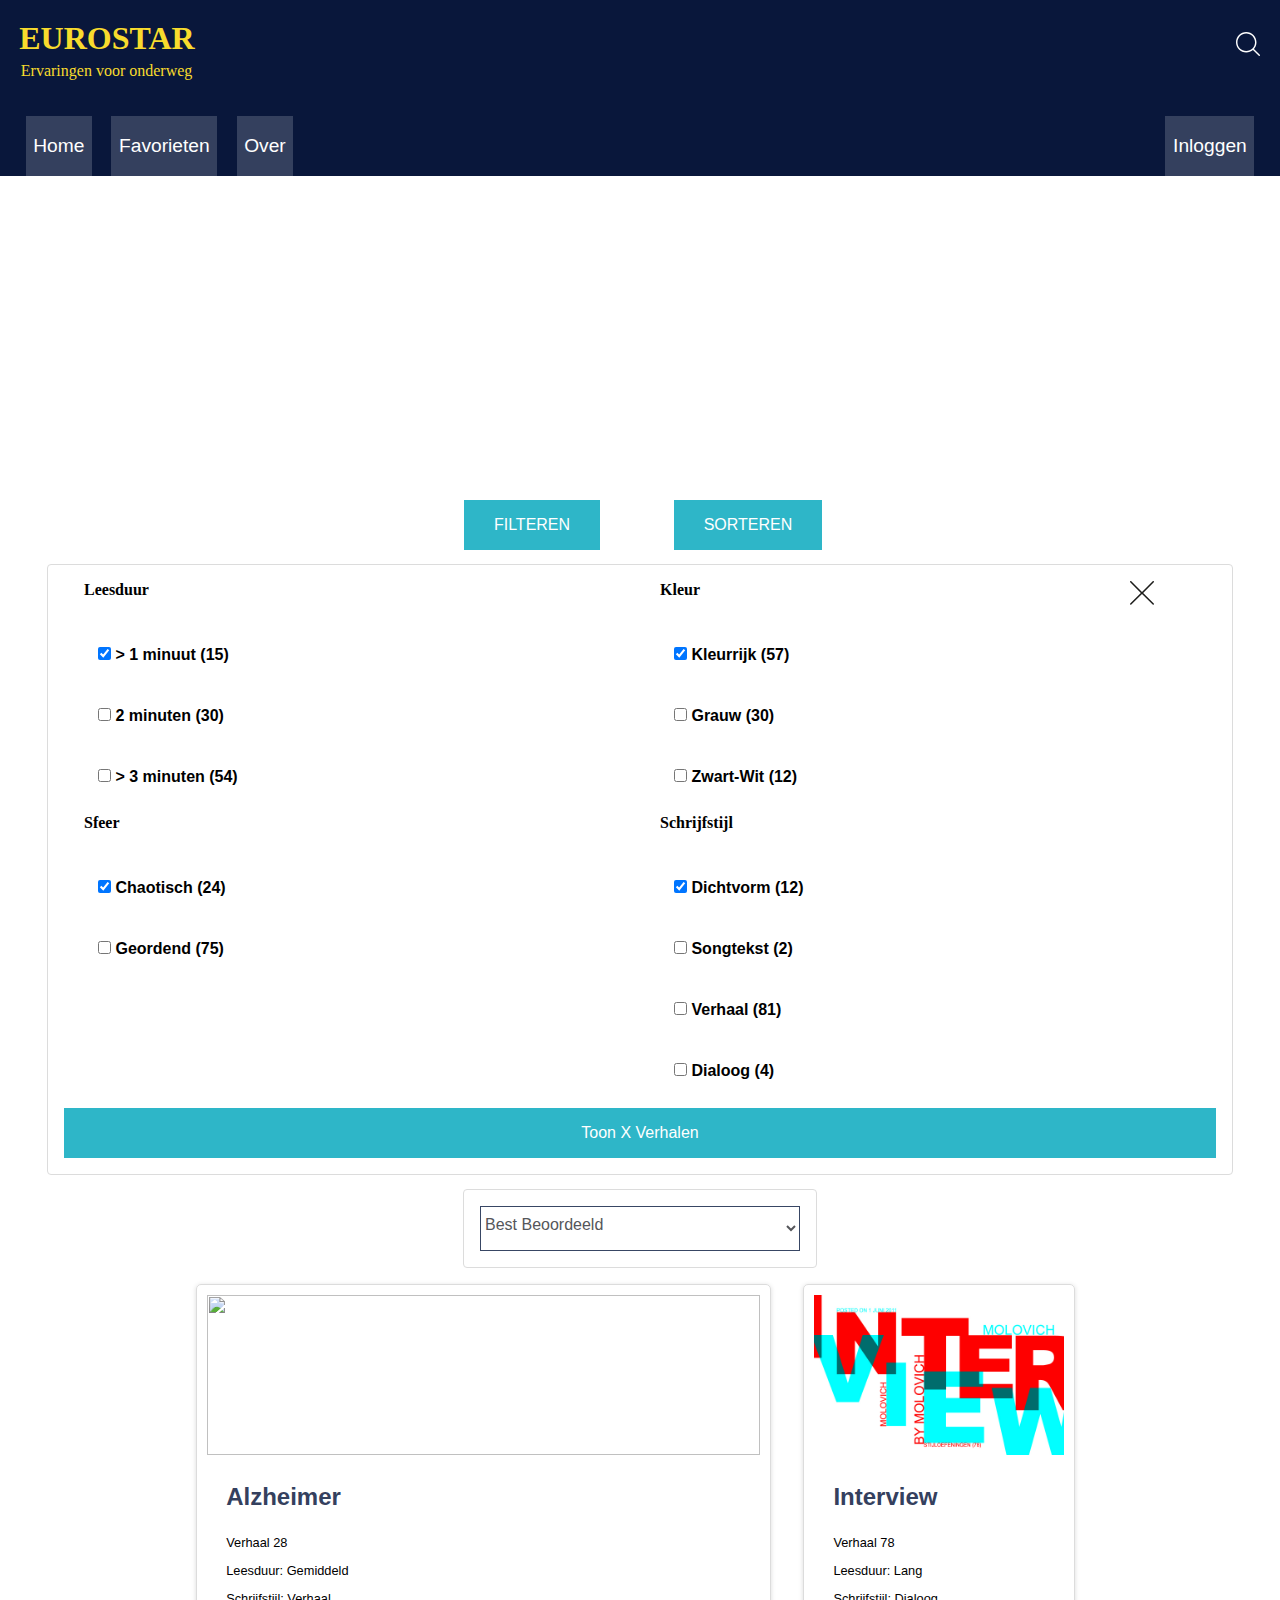
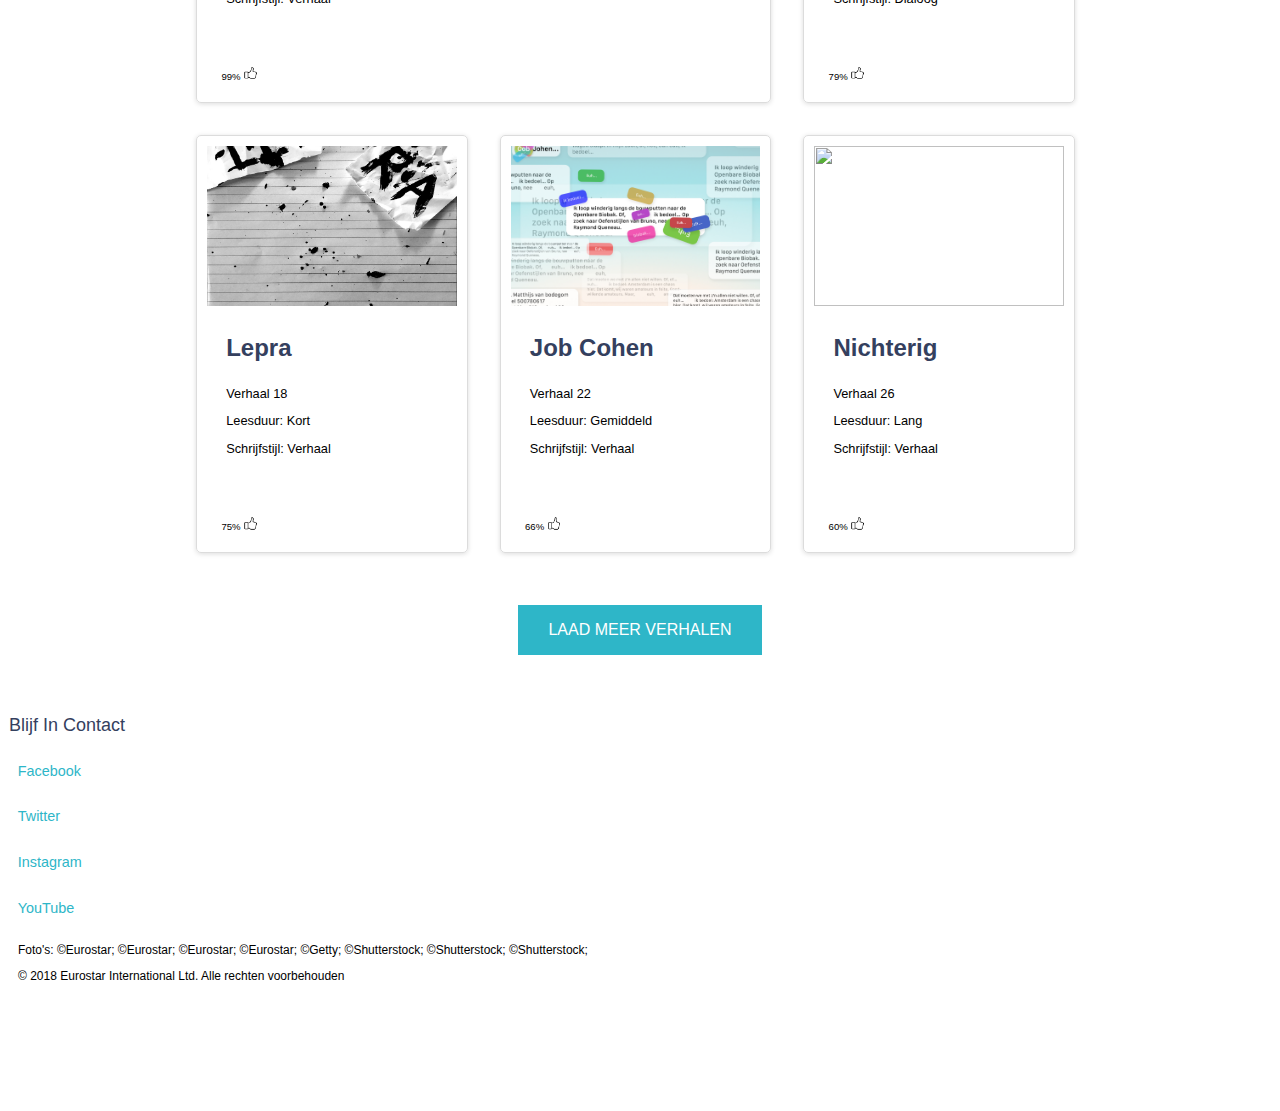
==== commit ddf7020e: "Add files via upload" ====
--- a/index.html
+++ b/index.html
@@ -17,7 +17,7 @@
     
     <header>
     <section>
- <form action="/index.html">
+ <form action="index.html">
       <input type="text" placeholder="Zoeken.." name="search">
       <button type="submit"></button>
         </form>
@@ -101,11 +101,14 @@
 
     <form>
         <select name="sorteer">
+            <option value="">Best Beoordeeld</option>
+            <option value="">Slechtst Beordeeld</option>
             <option value="">Kort Verhaal Eerst</option>
             <option value="">Lang Verhaal Eerst</option>
+            <option value="">Nieuwste Eerst</option>
             <option value="">Oudste Eerst</option>
-            <option value="">Best Beoordeeld</option>
-            <option value="">Slechtst Beordeeld</option>
+            
+           
         </select>
 
 
@@ -144,7 +147,7 @@
             <p>Leesduur: Lang</p>
             <p>Schrijfstijl: Dialoog</p>
             <footer>
-                <p>69% <img src="img/thumbsup.png" alt=""></p>
+                <p>79% <img src="img/thumbsup.png" alt=""></p>
             </footer>
         </article>
 
@@ -166,7 +169,7 @@
             <p>Leesduur: Gemiddeld</p>
             <p>Schrijfstijl: Verhaal</p>
             <footer>
-                <p>80% <img src="img/thumbsup.png" alt=""></p>
+                <p>66% <img src="img/thumbsup.png" alt=""></p>
             </footer>
         </article>
 
@@ -177,7 +180,7 @@
             <p>Leesduur: Lang</p>
             <p>Schrijfstijl: Verhaal</p>
             <footer>
-                <p>70% <img src="img/thumbsup.png" alt=""></p>
+                <p>60% <img src="img/thumbsup.png" alt=""></p>
             </footer>
         </article>
 
--- a/style.css
+++ b/style.css
@@ -48,12 +48,6 @@
 article img {
     height: 10em;
     
-}
-
-/* main button:nth-child(-n+2) {
-    width: 9em;
-*/
-
 }
 
 article h2 {
@@ -196,15 +190,18 @@
     padding-bottom: 0.75em;
     list-style-type: none;
     transition: 4sec;
+    
     /* border-top: solid 0.5em;
     border-color: #34405e; */
     font-size: 1.2em;
+    
 }
 
 li a {
     text-decoration: none;
     font-family: "Pembroke", sans-serif;
     color: white;
+    
 
 }
 
@@ -471,25 +468,7 @@
 
 }
 
-div p {
-    margin: 0;
-    padding: 0.5em;
-    font-family: "Pembroke", sans-serif;
-    color: white;
-
-}
-
-div p:nth-child(1) {
-    background-color: green;
-
-}
-
-div p:nth-child(2) {
-    background-color: red;
-
-    flex-shrink: 1;
-
-}
+
 */
 label {
     margin: 1em;
@@ -532,6 +511,7 @@
     border-radius: 0.25em;
     margin-top: 0.875em;
     transition: 0.7sec ease-out;
+   
     
 
 }
@@ -633,6 +613,7 @@
     margin-left: auto;
     margin-right: auto;
 
+
 }
 
 .thumbs {
@@ -793,6 +774,14 @@
 
 .show {
     display: none;
+    transition: 1s ease-out;
+}
+
+div p {
+    display: block;
+    font-size: 1em;
+    font-family: sans-serif;
+    font-style: italic;
 }
 
 
@@ -821,7 +810,49 @@
     margin-left: 1.2em;
 }
 
-
-
-
-
+article div {
+    display: block;
+}
+
+select {
+    border: 0;
+        font-family: Pembroke, "Helvetica Neue", Helvetica, Arial, sans-serif;
+   color: rgb(85, 86, 90);
+   background: white;
+   font-size: 1em;
+  
+   
+    border: solid 1px;
+    border-color: rgba(6, 24, 61, 0.8); 
+    padding-bottom: 1em;
+    padding-top: 0.5em;
+}
+
+select:focus {
+     outline: none;
+
+}
+
+footer h3 {
+    font-family: 'Pembroke', sans-serif;
+    font-size: 1.5em;
+    font-weight: 400;
+    color: #34405e;
+    margin: 0;
+    margin-left: 0.5em;
+
+}
+
+div p {
+    margin: auto;
+    padding: 0.5em;
+    font-family: "Pembroke", sans-serif;
+    color: black;
+
+
+}
+
+
+
+
+
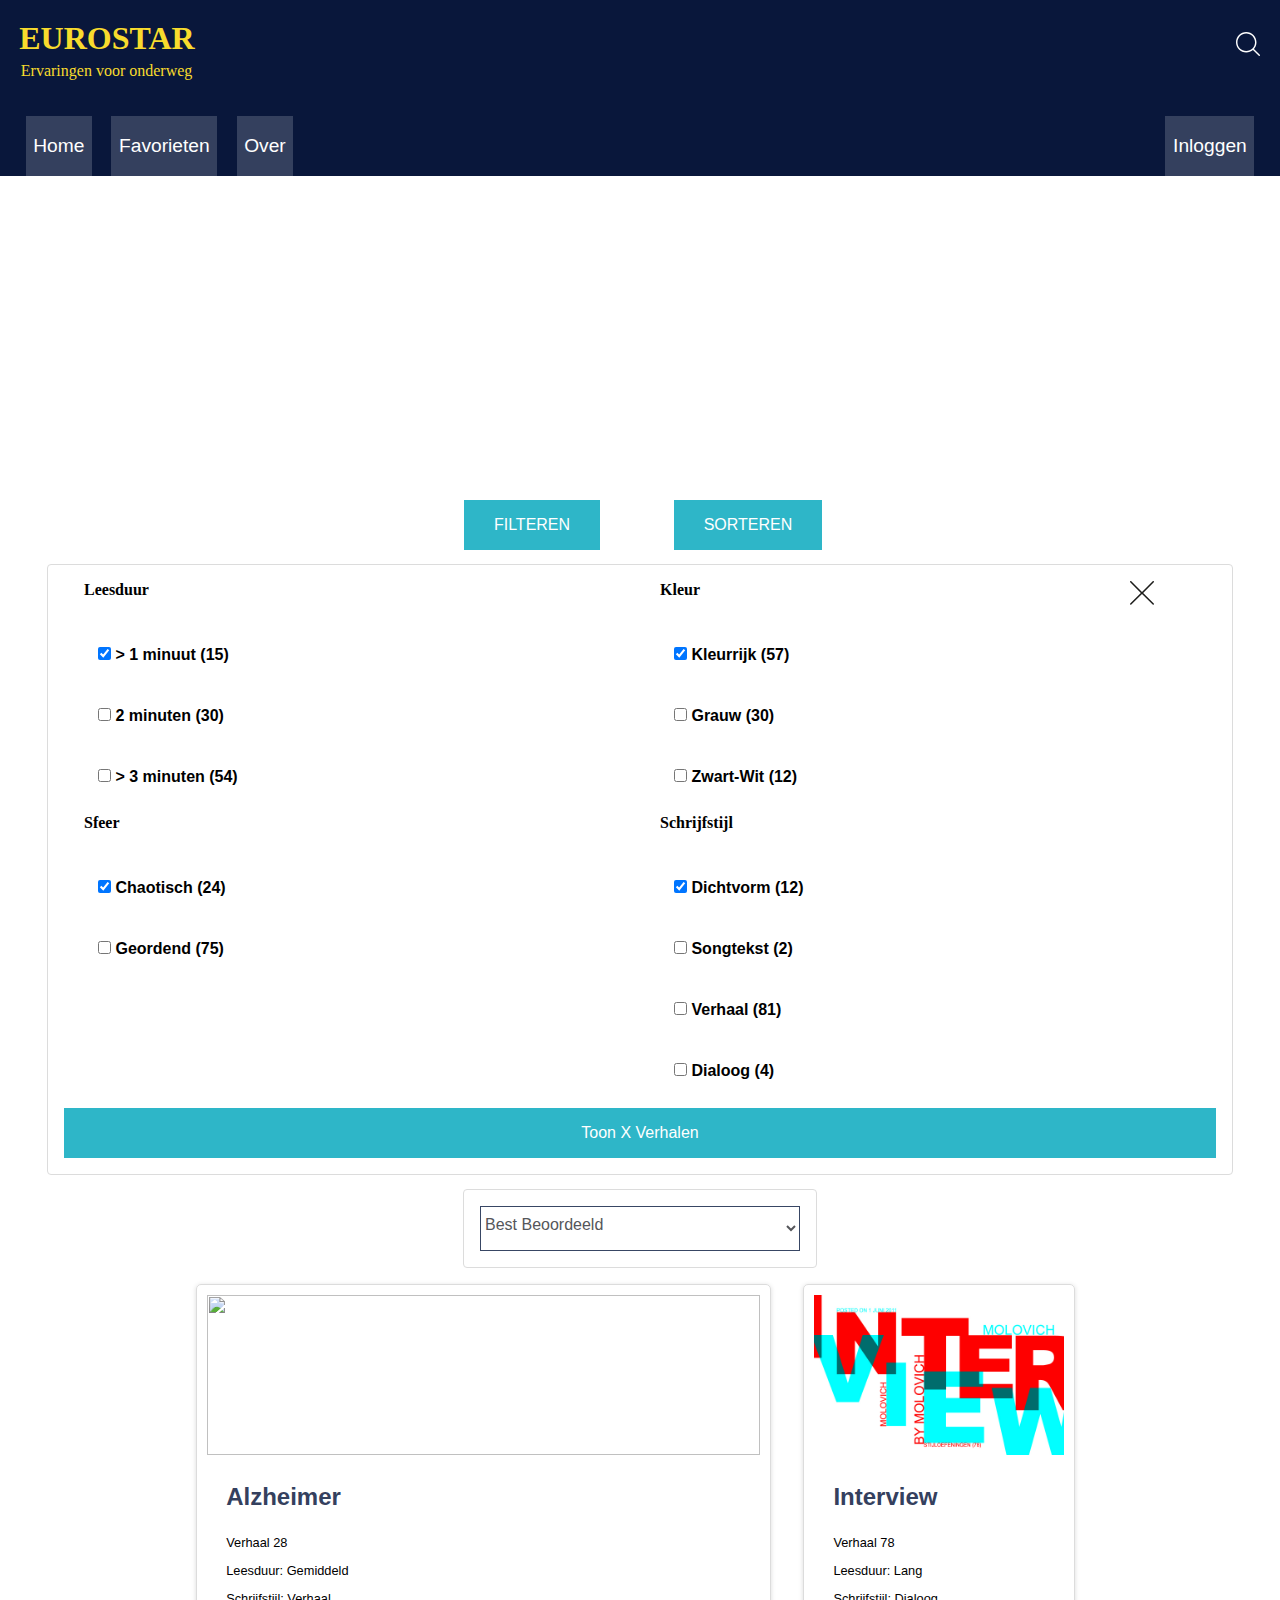
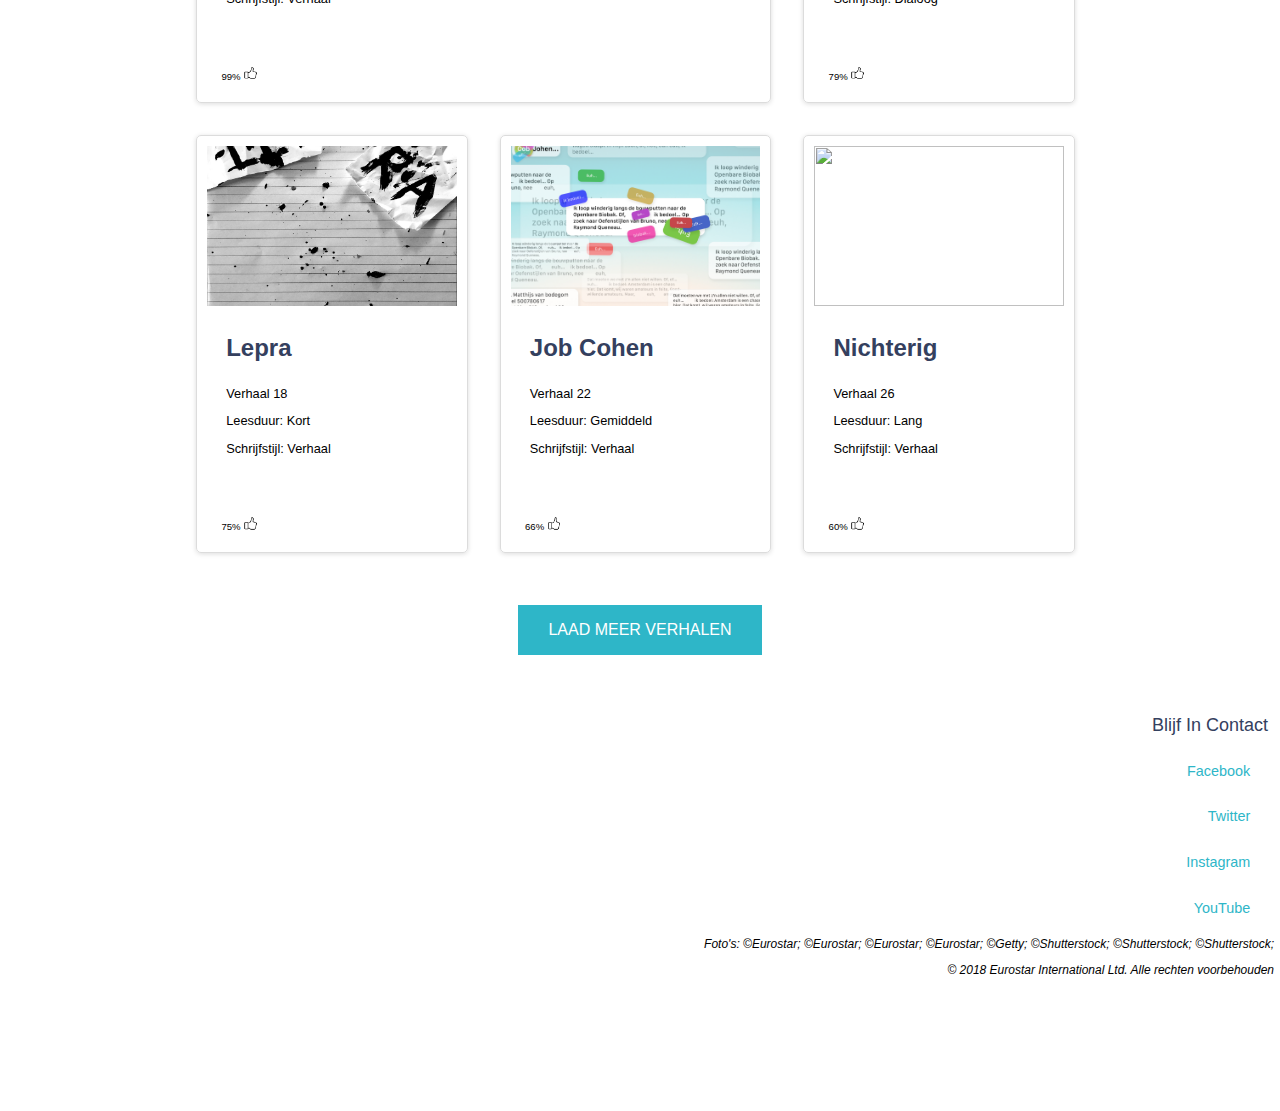
==== commit 6eee8085: "Add files via upload" ====
--- a/index.html
+++ b/index.html
@@ -192,7 +192,7 @@
         <button>LAAD MEER VERHALEN</button>
     </section>
 
-
+<div>
     <footer>
         <h4>Blijf In Contact</h4>
         <ul>
@@ -204,6 +204,7 @@
         <p>Foto's: ©Eurostar; ©Eurostar; ©Eurostar; ©Eurostar; ©Getty; ©Shutterstock; ©Shutterstock; ©Shutterstock;</p>
         <p> © 2018 Eurostar International Ltd. Alle rechten voorbehouden</p>
     </footer>
+    </div>
 
 </body>
 <script src="script.js"></script>
--- a/style.css
+++ b/style.css
@@ -230,6 +230,12 @@
 
 input:last-child {
      background-color: #c1d4da;
+    
+}
+
+iput[type='submit']:hover {
+    background-color: #525b75;
+    color: white;
 }
 
 @media(max-width: 42em) {
@@ -649,6 +655,7 @@
 footer ul {
     display: flex;
     flex-direction: column;
+    
 
 }
 
@@ -848,11 +855,21 @@
     padding: 0.5em;
     font-family: "Pembroke", sans-serif;
     color: black;
-
-
-}
-
-
-
-
-
+}
+
+input:nth-child(9):invalid {
+    background-color: palevioletred;
+}
+
+div footer {
+ text-align: right;
+    margin: 1em;
+    
+}
+
+
+
+
+
+
+
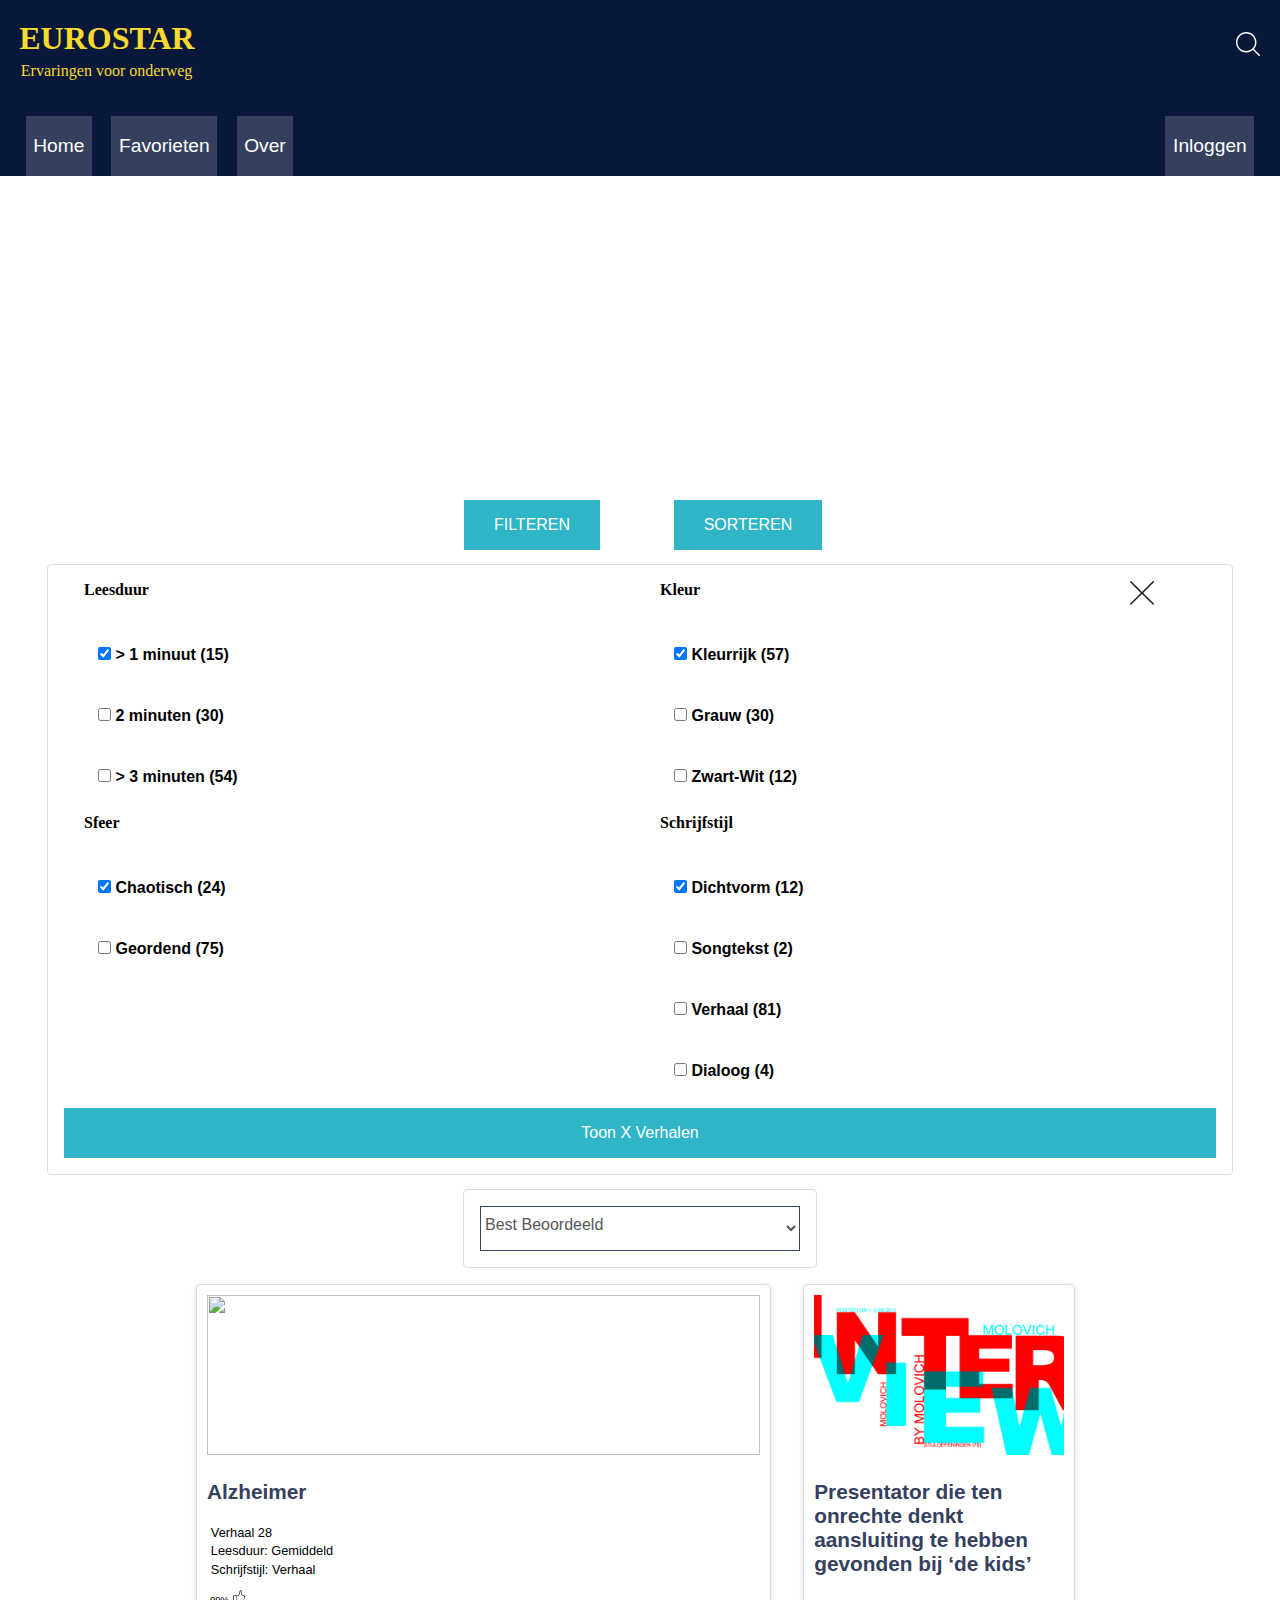
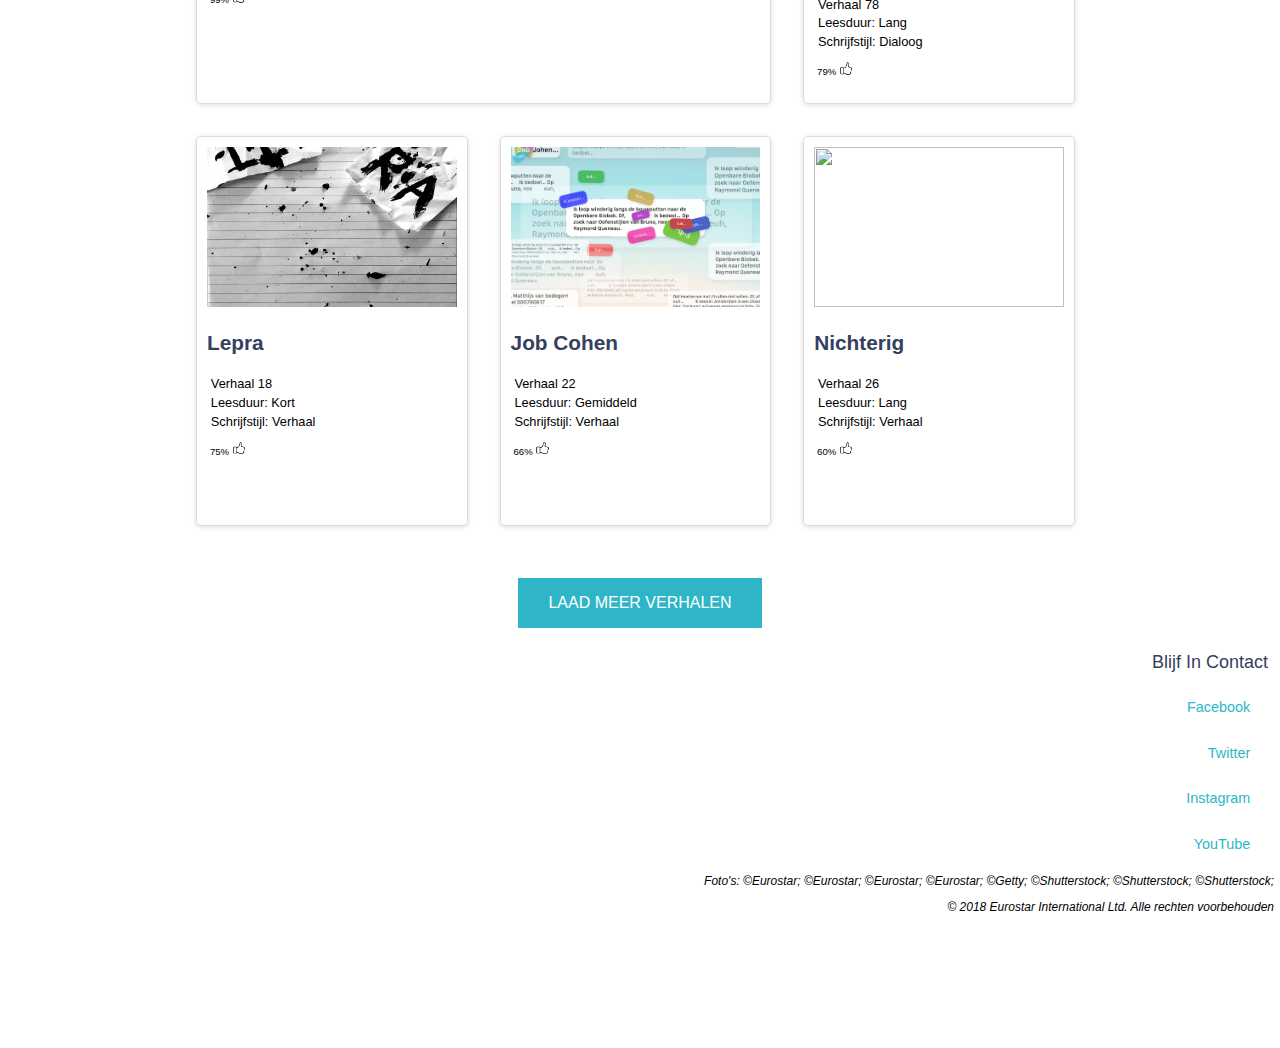
==== commit e6dbf77b: "Add files via upload" ====
--- a/index.html
+++ b/index.html
@@ -142,7 +142,7 @@
 
         <article>
             <img src="img/Interview%20(78).jpg" alt="">
-            <h3><a href="">Interview</a></h3>
+            <h3><a href="">Presentator die ten onrechte denkt aansluiting te hebben gevonden bij ‘de kids’</a></h3>
             <p>Verhaal 78</p>
             <p>Leesduur: Lang</p>
             <p>Schrijfstijl: Dialoog</p>
--- a/style.css
+++ b/style.css
@@ -34,9 +34,10 @@
     border: 0.0625em;
     padding: 0.625em;
     border-color: gainsboro;
-    
+    max-height: 26,75em;
     border-style: solid;
     margin-bottom: 1em;
+    min-height: 23em;
     margin: 1em;
     border-radius: 0.3125em;
     box-shadow: 0em 0.0625em 0.3125em gainsboro;
@@ -113,8 +114,8 @@
 
 h3 {
     font-family: "Pembroke-Medium", sans-serif;
-    font-size: 1.5em;
-    margin-left: 0.8em;
+    font-size: 1.3em;
+    margin-left: 0;
     font-weight: bolder;
 }
 
@@ -246,7 +247,7 @@
 
     div form {
         grid-template-columns: 99%;
-
+    transition: 0.7s ease-out;
         display: block;
     }
 
@@ -314,7 +315,16 @@
         margin-left: 1.5em;
     }
     
-   
+    article {
+        max-height: 23.97em;
+    }
+    
+    article p:nth-child(n+3) {
+        position: relative;
+        top: -1em;
+    }
+    
+  
 
 
 
@@ -338,7 +348,7 @@
         width: 90%;
         display: grid;
         grid-template-columns: 50% 50%;
-
+ transition: 0.7s ease-out;
     }
 
 
@@ -400,6 +410,7 @@
         display: none;
         color: transparent;
         font-size: 0;
+        
     }
 
     .verhaal {
@@ -411,6 +422,7 @@
     div form {
         width: 90%;
         display: grid;
+      transition: 0.7s ease-out;
         grid-template-columns: 50% 50%;
     }
     
@@ -454,6 +466,14 @@
 }
 
 .rating {
+    width: 2em;
+    height: 2em;
+
+
+
+}
+
+.rating2 {
     width: 2em;
     height: 2em;
 
@@ -542,7 +562,9 @@
 
 
 article footer {
-    position: inherit;
+    position: relative;
+    bottom: 1em;
+    
 
 }
 
@@ -628,7 +650,30 @@
     position: relative;
     margin-left: 3em;
     background: transparent;
-}
+    transition: 0.7s;
+   
+    
+}
+
+.thumbs:hover {
+    background: transparent;
+    transform: scale(1.5);   
+}
+
+.rating:active{
+transform: scale(1.5);
+   background-color: palegreen;
+    border-radius: 100px;
+}
+
+
+.rating2:active{
+transform: scale(1.5);
+   background-color: red;
+    border-radius: 100px;
+}
+
+
 
 .balk {
     object-fit: contain;
@@ -675,7 +720,7 @@
 
 footer:last-of-type {
     margin-bottom: 0;
-    margin-top: 5em;
+    margin-top: 2em;
 }
 
 .expand input[type=search] {
@@ -722,6 +767,8 @@
 
 article p {
     font-size: 0.8em;
+    margin: 0.3em;
+    
     
 }
 
@@ -842,7 +889,7 @@
 
 footer h3 {
     font-family: 'Pembroke', sans-serif;
-    font-size: 1.5em;
+    font-size: 1em;
     font-weight: 400;
     color: #34405e;
     margin: 0;
@@ -867,9 +914,19 @@
     
 }
 
-
-
-
-
-
-
+input:last-of-type:hover {
+    transform: scale(1.05);
+    background-color: #34405e;
+    color: white;
+    transition: 0.4s ease-out;
+    
+}
+
+
+
+
+
+
+
+
+
